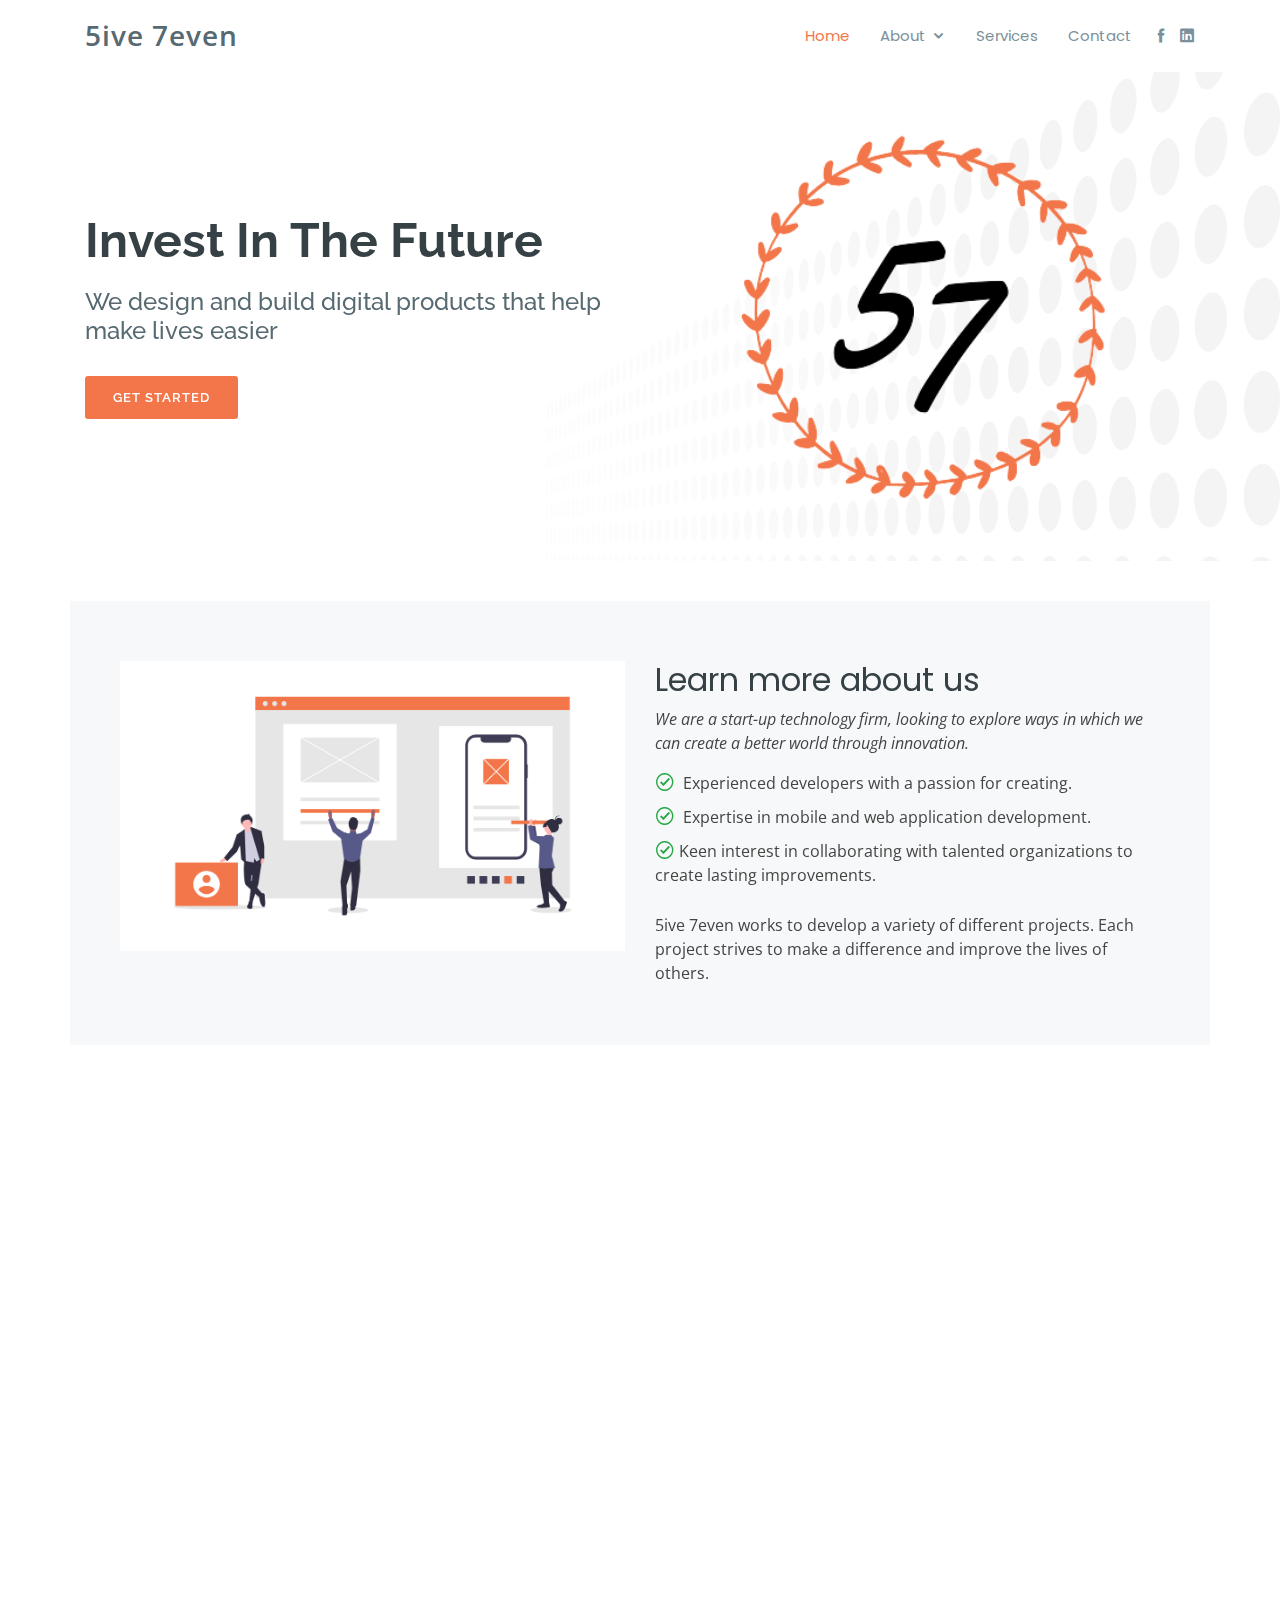
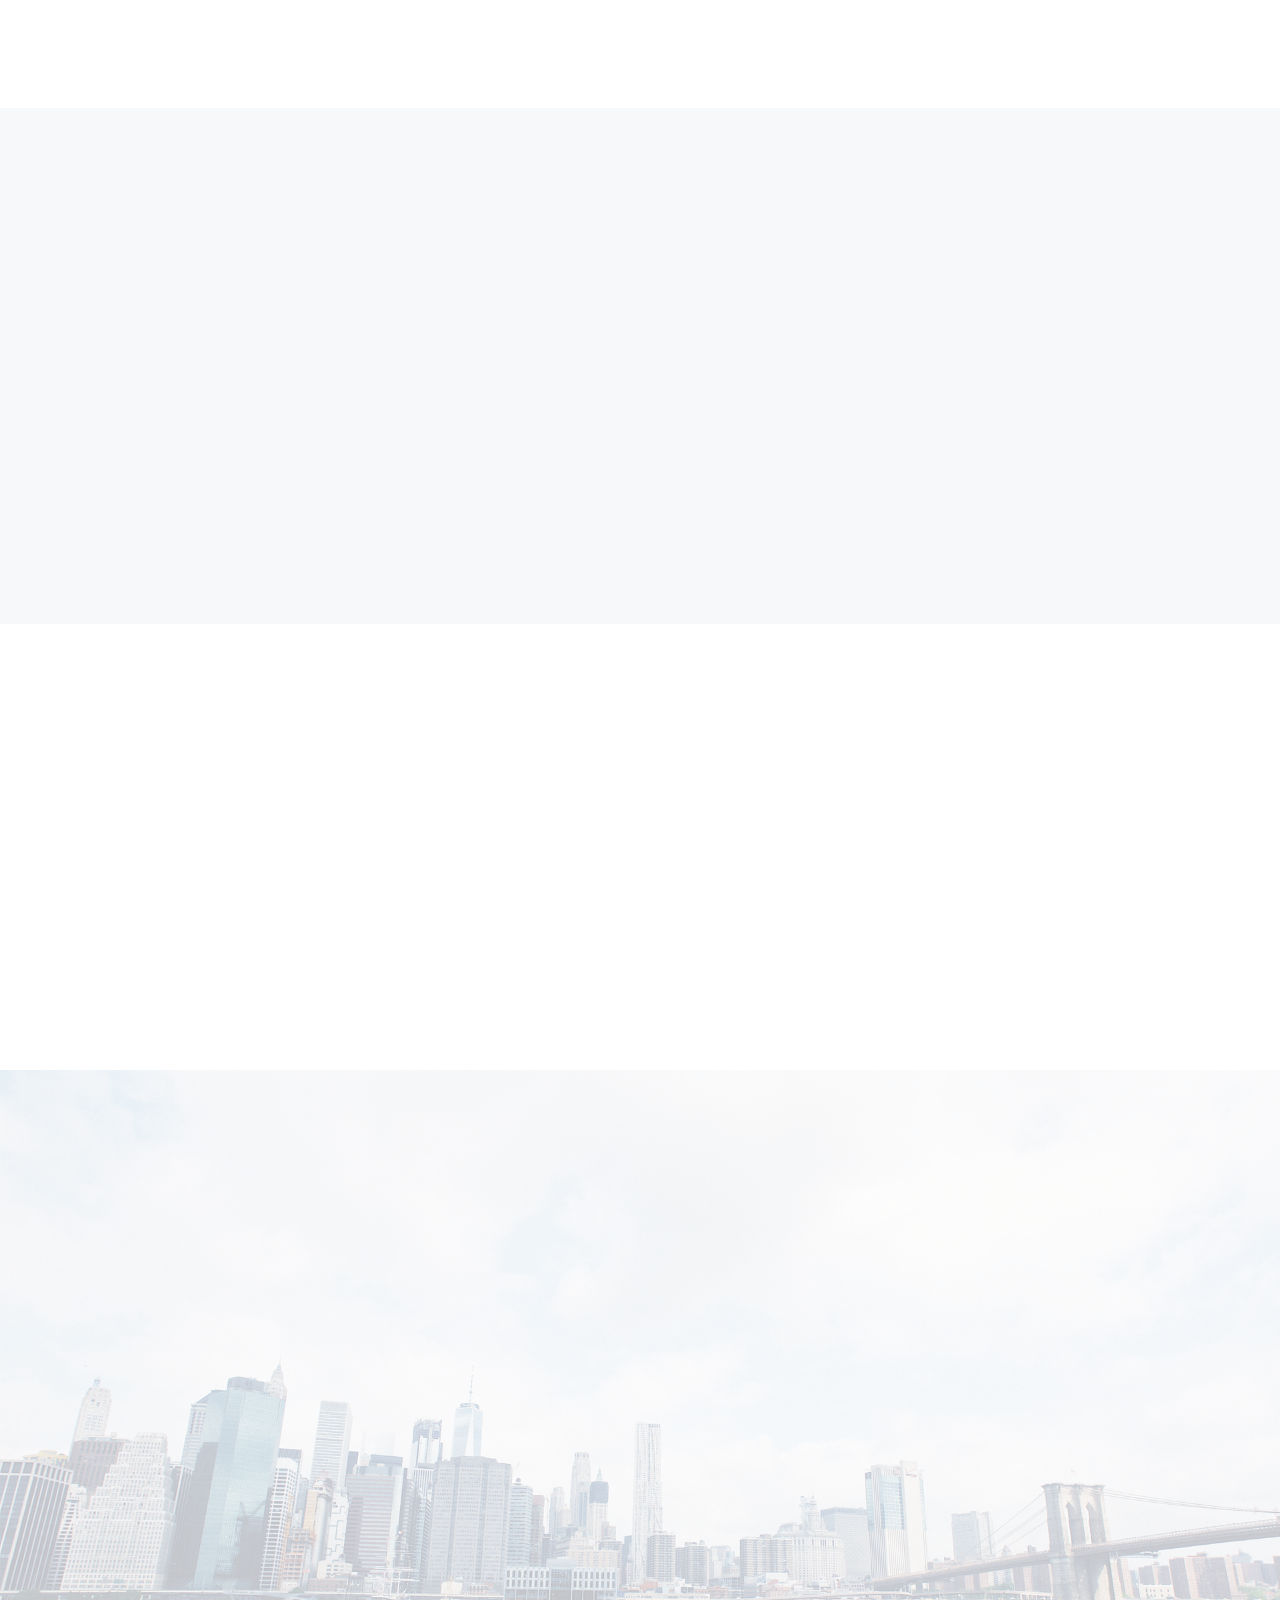
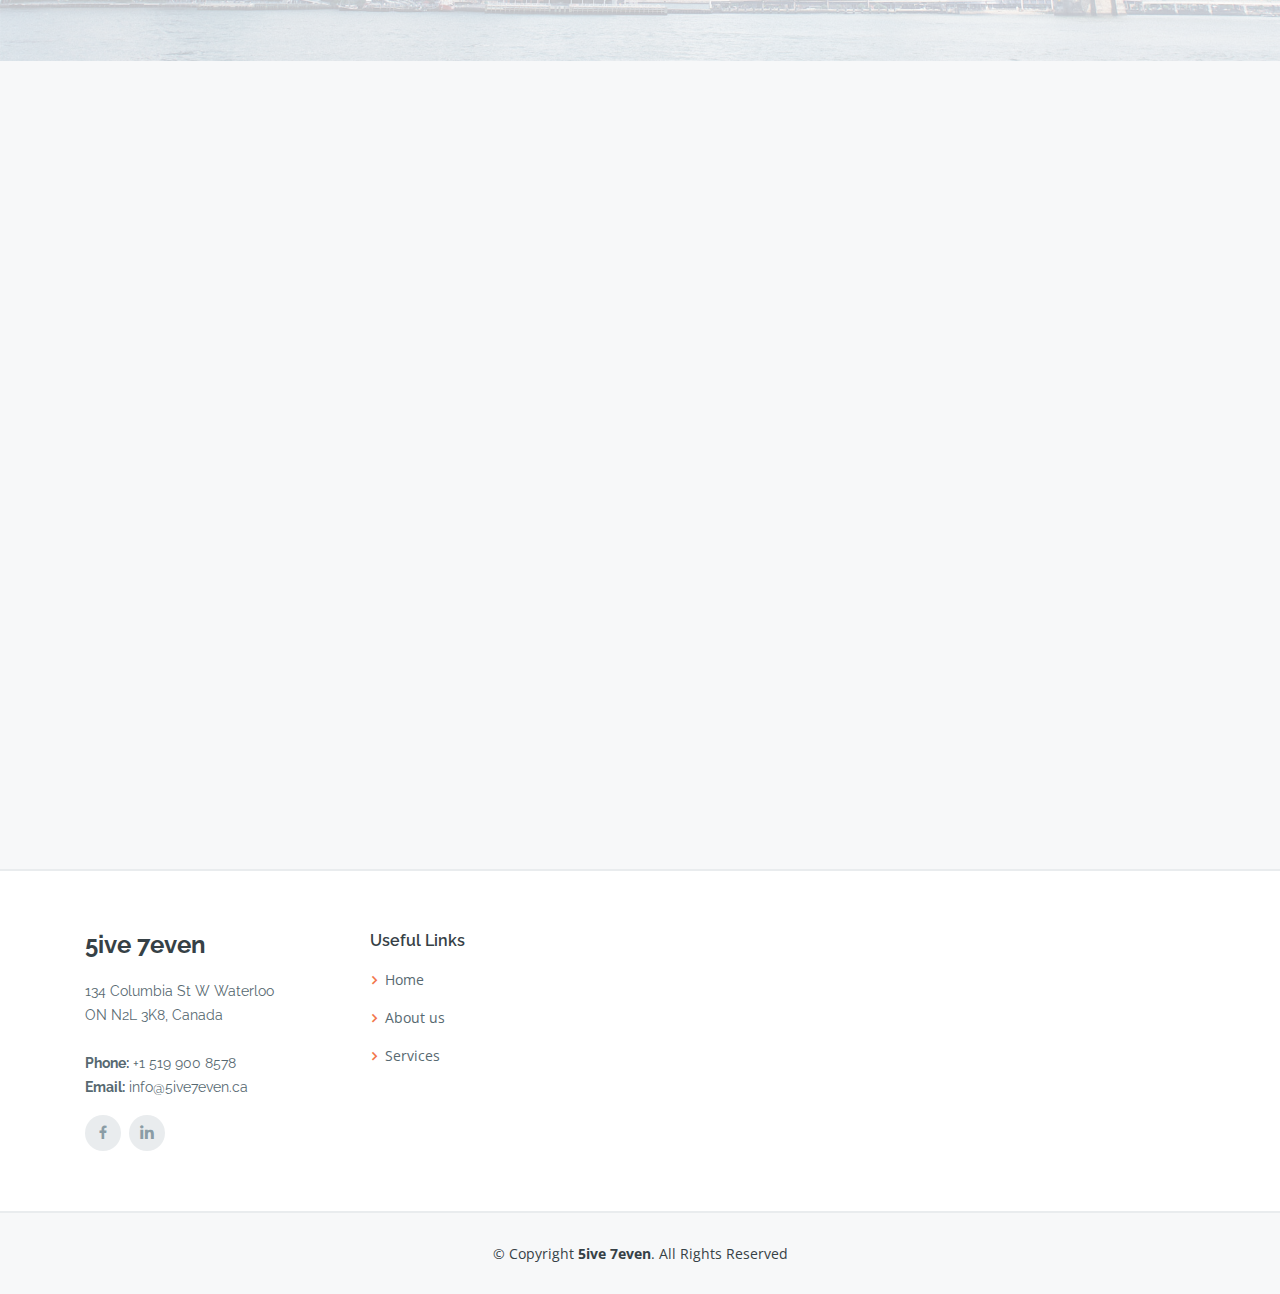
==== index.html @ 250d8b9c "site code" ====
<!DOCTYPE html>
<html lang="en">

<head>

  <meta charset="utf-8">
  <meta content="width=device-width, initial-scale=1.0" name="viewport">

  <title>Welcome to 5ive 7even</title>
  <meta content="" name="descriptison">
  <meta content="" name="keywords">

  <!-- Favicons -->
  <link href="assets/img/logo.png" rel="icon">
  <link href="assets/img/apple-touch-icon.png" rel="apple-touch-icon">

  <!-- Google Fonts -->
  <link
    href="https://fonts.googleapis.com/css?family=Open+Sans:300,300i,400,400i,600,600i,700,700i|Raleway:300,300i,400,400i,500,500i,600,600i,700,700i|Poppins:300,300i,400,400i,500,500i,600,600i,700,700i"
    rel="stylesheet">

  <!-- Vendor CSS Files -->
  <link href="assets/vendor/bootstrap/css/bootstrap.min.css" rel="stylesheet">
  <link href="assets/vendor/icofont/icofont.min.css" rel="stylesheet">
  <link href="assets/vendor/boxicons/css/boxicons.min.css" rel="stylesheet">
  <link href="assets/vendor/venobox/venobox.css" rel="stylesheet">
  <link href="assets/vendor/owl.carousel/assets/owl.carousel.min.css" rel="stylesheet">
  <link href="assets/vendor/aos/aos.css" rel="stylesheet">

  <!-- Template Main CSS File -->
  <link href="assets/css/style.css" rel="stylesheet">

  <!-- =======================================================
  * Template Name: Scaffold - v2.0.0
  * Template URL: https://bootstrapmade.com/scaffold-bootstrap-metro-style-template/
  * Author: BootstrapMade.com
  * License: https://bootstrapmade.com/license/
  ======================================================== -->
  <style>
    .nav-menu .drop-down ul a:hover,
    .nav-menu .drop-down ul .active>a,
    .nav-menu .drop-down ul li:hover>a {
      color: #f27649;
    }

    .nav-menu a:hover,
    .nav-menu .active>a,
    .nav-menu li:hover>a {
      color: #f27649;
      text-decoration: none;
    }

    .features .nav-link.active h4 {
      color: #f27649;
    }
    .features .nav-link.active {
    border-radius: 0;
    border: 0;
    border-left: 4px solid #f27649;
    background: #fafbfb;
}
  </style>

</head>

<body>

  <!-- ======= Header ======= -->
  <header id="header" class="fixed-top">
    <div class="container d-flex">

      <div class="logo mr-auto">
        <h1 class="text-light"><a href="index.html"><span>5ive 7even</span></a></h1>
        <!-- Uncomment below if you prefer to use an image logo -->
        <!-- <a href="index.html"><img src="assets/img/logo.png" alt="" class="img-fluid"></a>-->
      </div>

      <nav class="nav-menu d-none d-lg-block">
        <ul>
          <li class="active"><a href="#hero">Home</a></li>
          <li class="drop-down"><a href="">About</a>
            <ul>
              <li><a id="brand" href="#about">About Us</a></li>
              <li><a id="brand" href="#team">Team</a></li>
            </ul>
          </li>
          <li><a href="#services">Services</a></li>
          <li><a href="#contact">Contact</a></li>

        </ul>
      </nav><!-- .nav-menu -->

      <div class="header-social-links">
        <a href="https://www.facebook.com/5ive-7even-115243743509904/" target="_blank" class="facebook"><i
            class="icofont-facebook"></i></a>
        <a href="https://www.linkedin.com/company/5ive-7even/" target="_blank" class="linkedin"><i
            class="icofont-linkedin"></i></i></a>
      </div>
    </div>
  </header><!-- End Header -->

  <!-- ======= Hero Section ======= -->
  <section id="hero">

    <div class="container">
      <div class="row">
        <div class="col-lg-6 pt-5 pt-lg-0 order-2 order-lg-1 d-flex flex-column justify-content-center"
          data-aos="fade-up">
          <div>
            <h1>Invest In The Future</h1>
            <h2>We design and build digital products that help make lives easier</h2>
            <a href="#about" class="btn-get-started scrollto">Get Started</a>
          </div>
        </div>
        <div class="col-lg-6 order-1 order-lg-2 hero-img" data-aos="fade-left">
          <img src="assets/img/logo.png" class="img-fluid" alt="">
        </div>
      </div>
    </div>

  </section><!-- End Hero -->

  <main id="main">

    <!-- ======= About Section ======= -->
    <section id="about" class="about">
      <div class="container">

        <div class="row">
          <div class="col-lg-6" data-aos="zoom-in">
            <img src="assets/img/about.png" class="img-fluid" alt="">
          </div>
          <div class="col-lg-6 d-flex flex-column justify-contents-center" data-aos="fade-left">
            <div class="content pt-4 pt-lg-0">
              <h3>Learn more about us</h3>
              <p class="font-italic">
                We are a start-up technology firm, looking to explore ways in which we can create a better world through innovation.
              </p>
              <ul>
                <li><i class="icofont-check-circled"></i> Experienced developers with a passion for creating.</li>
                <li><i class="icofont-check-circled"></i> Expertise in mobile and web application development.
                </li>
                <li><i class="icofont-check-circled"></i>Keen interest in collaborating with talented organizations to create lasting improvements.</li>
              </ul>
              <p>
                5ive 7even works to develop a variety of different projects. Each project strives to make a difference and improve the lives of others.
              </p>
            </div>
          </div>
        </div>

      </div>
    </section><!-- End About Section -->

    <!-- ======= Features Section ======= -->
    <section id="features" class="features">
      <div class="container">
        <div class="section-title" data-aos="fade-up">
          <h2>Our Core Values</h2>
        </div>

        <div class="row">
          <div class="col-lg-6 mt-2 mb-tg-0 order-2 order-lg-1">
            <ul class="nav nav-tabs flex-column">
              <li class="nav-item" data-aos="fade-up">
                <a class="nav-link active show" data-toggle="tab" href="#tab-1">
                  <h4>Inspire curiosity, harness innovation</h4>
                  <p>We work to challenge one another to go to new places, exploring and learning along the way.</p>
                </a>
              </li>
              <li class="nav-item mt-2" data-aos="fade-up" data-aos-delay="100">
                <a class="nav-link" data-toggle="tab" href="#tab-2">
                  <h4>Achieve excellence together</h4>
                  <p>We are passionate collaborators, driving forward as a team toward our mission.</p>
                </a>
              </li>
              <li class="nav-item mt-2" data-aos="fade-up" data-aos-delay="200">
                <a class="nav-link" data-toggle="tab" href="#tab-3">
                  <h4>Optimize and simplify</h4>
                  <p>We push back against complexity, and choose to create simple yet effective products.</p>
                </a>
              </li>
              <li class="nav-item mt-2" data-aos="fade-up" data-aos-delay="300">
                <a class="nav-link" data-toggle="tab" href="#tab-4">
                  <h4>Embrace risk taking</h4>
                  <p>We live by our entrepreneurial spirit, taking calculated risks and learning from them.</p>
                </a>
              </li>
            </ul>
          </div>
          <div class="col-lg-6 order-1 order-lg-2" data-aos="zoom-in">
            <div class="tab-content">
              <div class="tab-pane active show" id="tab-1">
                <figure>
                  <img src="assets/img/features-1.png" alt="" class="img-fluid">
                </figure>
              </div>
              <div class="tab-pane" id="tab-2">
                <figure>
                  <img src="assets/img/features-2.png" alt="" class="img-fluid">
                </figure>
              </div>
              <div class="tab-pane" id="tab-3">
                <figure>
                  <img src="assets/img/features-3.png" alt="" class="img-fluid">
                </figure>
              </div>
              <div class="tab-pane" id="tab-4">
                <figure>
                  <img src="assets/img/features-4.png" alt="" class="img-fluid">
                </figure>
              </div>
            </div>
          </div>
        </div>

      </div>
    </section><!-- End Features Section -->

    <!-- ======= Services Section ======= -->
    <section id="services" class="services section-bg">
      <div class="container">

        <div class="section-title" data-aos="fade-up">
          <h2>Services</h2>
          <p>We want to make the world a better place! Therefore we seek to build projects
             using a variety different technologies to develop products that help
             make a difference.</p>
        </div>

        <div class="row">
          <div class="col-md-6 col-lg-3 d-flex align-items-stretch mb-5 mb-lg-0" data-aos="zoom-in">
            <div class="icon-box icon-box-pink">
              <div class="icon"><i class="icofont-iphone"></i></div>
              <h4 class="title"><a href="">Mobile Development</a></h4>
              <p class="description">Adapting existing concepts or bringing brand new applications
                 into the mobile space.</p>
            </div>
          </div>

          <div class="col-md-6 col-lg-3 d-flex align-items-stretch mb-5 mb-lg-0" data-aos="zoom-in"
            data-aos-delay="100">
            <div class="icon-box icon-box-cyan">
              <div class="icon"><i class="icofont-responsive"></i></div>
              <h4 class="title"><a href="">Web Application</a></h4>
              <p class="description">Creating applications and user experiences
                that are both simple and engaging.</p>
            </div>
          </div>

          <div class="col-md-6 col-lg-3 d-flex align-items-stretch mb-5 mb-lg-0" data-aos="zoom-in"
            data-aos-delay="200">
            <div class="icon-box icon-box-green">
              <div class="icon"><i class="icofont-gears"></i></div>
              <h4 class="title"><a href="">Custom Software</a></h4>
              <p class="description">Imagining and building technology for the future
                through creativity and innovation.</p>
            </div>
          </div>

          <div class="col-md-6 col-lg-3 d-flex align-items-stretch mb-5 mb-lg-0" data-aos="zoom-in"
            data-aos-delay="300">
            <div class="icon-box icon-box-blue">
              <div class="icon"><i class="icofont-unique-idea"></i></div>
              <h4 class="title"><a href="">Project Design</a></h4>
              <p class="description">Taking projects from initial strategies and concepts
                 through to full implementation.</p>
            </div>
          </div>

        </div>

      </div>
    </section><!-- End Services Section -->

    <!-- ======= Portfolio Section ======= -->
    <section id="portfolio" class="portfolio">
      <div class="container">

        <div class="section-title" data-aos="fade-up">
          <h2>Portfolio</h2>
          <p>Just some of the projects we have been working on... with many more to come!</p>
        </div>

        <div class="row portfolio-container" data-aos="fade-up" data-aos-delay="200">

          <div class="col-lg-4 col-md-6 portfolio-item filter-app">
            <div class="portfolio-wrap">
              <img src="assets\img\portfolio\gardening.png" class="img-fluid" alt="">
              <div class="portfolio-info">
                <h4>Gardening Smart App</h4>
                <p>Mobile App</p>
              </div>
              <div class="portfolio-links">
                <a href="assets\img\portfolio\gardening.png" data-gall="portfolioGallery" class="venobox"
                  title="Open..."><i class="bx bx-plus"></i></a>
              </div>
            </div>
          </div>

          <div class="col-lg-4 col-md-6 portfolio-item filter-web">
            <div class="portfolio-wrap">
              <img src="assets\img\portfolio\playlist.png" class="img-fluid" alt="">
              <div class="portfolio-info">
                <h4>Playlist Converter</h4>
                <p>Web</p>
              </div>
              <div class="portfolio-links">
                <a href="assets\img\portfolio\playlist.png" data-gall="portfolioGallery" class="venobox"
                  title="Open..."><i class="bx bx-plus"></i></a>
              </div>
            </div>
          </div>

          <div class="col-lg-4 col-md-6 portfolio-item filter-app">
            <div class="portfolio-wrap">
              <img src="assets/img/portfolio/upcoming.png" class="img-fluid" alt="">
              <div class="portfolio-info">
                <h4>Coming Soon</h4>
                <p>...</p>
              </div>
              <div class="portfolio-links">
                <a href="assets/img/portfolio/upcoming.png" data-gall="portfolioGallery" class="venobox"
                  title="Open..."><i class="bx bx-plus"></i></a>
              </div>
            </div>
          </div>


        </div>

      </div>
    </section><!-- End Portfolio Section -->

    <!-- ======= Team Section ======= -->
    <section id="team" class="team">
      <div class="container">

        <div class="section-title" data-aos="fade-up">
          <h2>Team</h2>
          <p>We are on a mission to help others. We are on a mission to make work more inclusive.
             We believe that teams are full of people who have great ideas, and strive to make our
             workplace diverse and inclusive.</p>
        </div>

        <div class="row">

          <div class="col-lg-3 col-md-6">
            <div class="member" data-aos="zoom-in">
              <div class="pic"><img src="assets/img/team/gobishan.png" class="img-fluid" alt=""></div>
              <div class="member-info">
                <h4>Gobishan Vijikaran</h4>
                <span>Software Developer</span>
                <div class="social">
                  <a href="https://www.linkedin.com/in/gobishanvijikaran/" target="_blank"><i class="icofont-linkedin"></i></a>
                  <a href="https://www.gobishan.ca" target="_blank"><i class="icofont-earth"></i></a>
                  <a href="mailto:gvijikar@uwaterloo.ca"><i class="icofont-envelope"></i></a>
                </div>
              </div>
            </div>
          </div>

          <div class="col-lg-3 col-md-6">
            <div class="member" data-aos="zoom-in">
              <div class="pic"><img src="assets/img/team/hunnain.png" class="img-fluid" alt=""></div>
              <div class="member-info">
                <h4>Hunnain Atif</h4>
                <span>Product Manager & Software Dev.</span>
                <div class="social">
                  <a href="https://www.linkedin.com/in/hunnain-atif/" target="_blank"><i class="icofont-linkedin"></i></a>
                  <a href="https://www.facebook.com/hunnain.atif.5295" target="_blank"><i class="icofont-facebook"></i></a>
                  <a href="mailto:h2atif@uwaterloo.ca"><i class="icofont-envelope"></i></a>
                </div>
              </div>
            </div>
          </div>

          <div class="col-lg-3 col-md-6">
            <div class="member" data-aos="zoom-in" data-aos-delay="100">
              <div class="pic"><img src="assets/img/team/muhammad.png" class="img-fluid" alt=""></div>
              <div class="member-info">
                <h4>Muhammad Ibrahim</h4>
                <span>Operations Lead & Product Owner</span>
                <div class="social">
                  <a href="https://www.linkedin.com/in/muhammadibrahim2/" target="_blank"><i class="icofont-linkedin"></i></a>
                  <a href="https://www.facebook.com/profile.php?id=100005517401245" target="_blank"><i class="icofont-facebook"></i></a>
                  <a href="mailto:muhammad.ibrahim@uwaterloo.ca"><i class="icofont-envelope"></i></a>
                </div>
              </div>
            </div>
          </div>

          <div class="col-lg-3 col-md-6">
            <div class="member" data-aos="zoom-in" data-aos-delay="200">
              <div class="pic"><img src="assets/img/team/onat.png" class="img-fluid" alt=""></div>
              <div class="member-info">
                <h4>Onat Karacan</h4>
                <span>Finance Lead</span>
                <div class="social">
                  <a href="https://www.linkedin.com/in/onat-karacan-1b4689190/" target="_blank"><i class="icofont-linkedin"></i></a>
                  <a href="https://www.facebook.com/profile.php?id=100010761907464" target="_blank"><i class="icofont-facebook"></i></a>
                  <a href="mailto:mkaraca@uwaterloo.ca"><i class="icofont-envelope"></i></a>
                </div>
              </div>
            </div>
          </div>

        </div>

      </div>
    </section><!-- End Team Section -->

    <!-- ======= Contact Section ======= -->
    <section id="contact" class="contact section-bg">
      <div class="container">

        <div class="section-title" data-aos="fade-up">
          <h2>Contact Us</h2>
        </div>

        <div class="row">

          <div class="col-lg-5 d-flex align-items-stretch" data-aos="fade-right">
            <div class="info">
              <div class="address">
                <i class="icofont-google-map"></i>
                <h4>Location:</h4>
                <p>134 Columbia St W Waterloo, ON N2L 3K8</p>
              </div>

              <div class="email">
                <i class="icofont-envelope"></i>
                <h4>Email:</h4>
                <p>info@5ive7even.ca</p>
              </div>

              <div class="phone">
                <i class="icofont-phone"></i>
                <h4>Call:</h4>
                <p>+1 519 900 8578</p>
              </div>

              <iframe

                src="https://www.google.com/maps/embed?pb=!1m18!1m12!1m3!1d2895.1664651036235!2d-80.54060158504902!3d43.47799627912766!2m3!1f0!2f0!3f0!3m2!1i1024!2i768!4f13.1!3m3!1m2!1s0x882bf3f92a7c517f%3A0x35a8230705d16391!2s134%20Columbia%20St%20W%2C%20Waterloo%2C%20ON%20N2L%203K8!5e0!3m2!1sen!2sca!4v1588969941726!5m2!1sen!2sca"
                frameborder="0" style="border:0; width: 100%; height: 290px;" allowfullscreen></iframe>
            </div>

          </div>

          <div class="col-lg-7 mt-5 mt-lg-0 d-flex align-items-stretch" data-aos="fade-left">
            <form action="forms/contact.php" method="post" role="form" class="php-email-form">
              <div class="form-row">
                <div class="form-group col-md-6">
                  <label for="name">Your Name</label>
                  <input type="text" name="name" class="form-control" id="name" data-rule="minlen:4"
                    data-msg="Please enter at least 4 chars" />
                  <div class="validate"></div>
                </div>
                <div class="form-group col-md-6">
                  <label for="name">Your Email</label>
                  <input type="email" class="form-control" name="email" id="email" data-rule="email"
                    data-msg="Please enter a valid email" />
                  <div class="validate"></div>
                </div>
              </div>
              <div class="form-group">
                <label for="name">Subject</label>
                <input type="text" class="form-control" name="subject" id="subject" data-rule="minlen:4"
                  data-msg="Please enter at least 8 chars of subject" />
                <div class="validate"></div>
              </div>
              <div class="form-group">
                <label for="name">Message</label>
                <textarea class="form-control" name="message" rows="10" data-rule="required"
                  data-msg="Please write something for us"></textarea>
                <div class="validate"></div>
              </div>
              <div class="mb-3">
                <div class="loading">Loading</div>
                <div class="error-message"></div>
                <div class="sent-message">Your message has been sent. Thank you!</div>
              </div>
              <div class="text-center"><button type="submit">Send Message</button></div>
            </form>
          </div>

        </div>

      </div>
    </section><!-- End Contact Section -->

  </main><!-- End #main -->

  <!-- ======= Footer ======= -->
  <footer id="footer">
    <div class="footer-top">
      <div class="container">
        <div class="row">

          <div class="col-lg-3 col-md-6">
            <div class="footer-info">
              <h3>5ive 7even</h3>
              <p>
                134 Columbia St W Waterloo  <br>
                ON N2L 3K8, Canada<br><br>
                <strong>Phone:</strong> +1 519 900 8578<br>
                <strong>Email:</strong> info@5ive7even.ca<br>
              </p>
              <div class="social-links mt-3">
                <a href="https://www.facebook.com/5ive-7even-115243743509904/" target="_blank" class="facebook"><i
                    class="bx bxl-facebook"></i></a>
                <a href="https://www.linkedin.com/company/5ive-7even/" target="_blank" class="linkedin"><i
                    class="bx bxl-linkedin"></i></a>
              </div>
            </div>
          </div>

          <div class="col-lg-2 col-md-6 footer-links">
            <h4>Useful Links</h4>
            <ul>
              <li><i class="bx bx-chevron-right"></i> <a href="#hero">Home</a></li>
              <li><i class="bx bx-chevron-right"></i> <a href="#about">About us</a></li>
              <li><i class="bx bx-chevron-right"></i> <a href="#services">Services</a></li>
            </ul>
          </div>

        </div>
      </div>
    </div>

    <div class="container">
      <div class="copyright">
        &copy; Copyright <strong><span>5ive 7even</span></strong>. All Rights Reserved
      </div>
    </div>
  </footer><!-- End Footer -->

  <a href="#" class="back-to-top"><i class="bx bxs-up-arrow-alt"></i></a>

  <!-- Vendor JS Files -->
  <script src="assets/vendor/jquery/jquery.min.js"></script>
  <script src="assets/vendor/bootstrap/js/bootstrap.bundle.min.js"></script>
  <script src="assets/vendor/jquery.easing/jquery.easing.min.js"></script>
  <script src="assets/vendor/php-email-form/validate.js"></script>
  <script src="assets/vendor/isotope-layout/isotope.pkgd.min.js"></script>
  <script src="assets/vendor/venobox/venobox.min.js"></script>
  <script src="assets/vendor/owl.carousel/owl.carousel.min.js"></script>
  <script src="assets/vendor/aos/aos.js"></script>

  <!-- Template Main JS File -->
  <script src="assets/js/main.js"></script>

</body>

</html>
---- assets/vendor/venobox/venobox.css ----
/* ------ venobox.css --------*/
.vbox-overlay *, .vbox-overlay *:before, .vbox-overlay *:after{
    -webkit-backface-visibility: hidden;
    -webkit-box-sizing:border-box;
    -moz-box-sizing:border-box;
    box-sizing:border-box;
}
.vbox-overlay * { 
    -webkit-backface-visibility: visible;
    backface-visibility: visible;
}
.vbox-overlay{
    display: -webkit-flex;
    display: flex;
    -webkit-flex-direction: column;
    flex-direction: column;
    -webkit-justify-content: center;
    justify-content: center;
    -webkit-align-items: center;
    align-items: center;
    position: fixed;
    left: 0;
    top: 0;
    bottom: 0;
    right: 0;
    z-index: 999999;
}

/* ----- navigation ----- */
.vbox-title{
    width: 100%;
    height: 40px;
    float: left;
    text-align: center;
    line-height: 28px;
    font-size: 12px;
    padding: 6px 50px;
    overflow: hidden;
    position: fixed;
    display: none;
    left: 0;
    z-index: 89;
}
.vbox-close{
    cursor: pointer;
    position: fixed;
    top: -1px;
    right: 0;
    width: 50px;
    height: 40px;
    padding: 6px;
    display: block;
    background-position:10px center;
    overflow: hidden;
    font-size: 24px;
    line-height: 1;
    text-align: center;
    z-index: 99;
}
.vbox-left{
    cursor: pointer;
    position: fixed;
    left: 0;
    height: 40px;
    overflow: hidden;
    line-height: 28px;
    font-size: 12px;
    z-index: 99;
    display: flex;
    align-items:center;
}
.vbox-num{
    display: inline-block;
    margin: 6px 0 6px 15px;
}
/* ----- Social share ----- */
.vbox-share{
    line-height: 28px;
    font-size: 12px;
    overflow: hidden;
    position: fixed;
    left: 0;
    z-index: 98;
    display: flex;
    align-items:center;
    justify-content: center;
    width: 100%;
    text-align: center;
}
.vbox-share svg{
    max-height: 28px;
    width: 28px;
    z-index: 10;
    margin-left: 12px;
    margin-top: 6px;
    margin-bottom: 6px;
    vertical-align: middle;
}


/* ----- navigation ARROWS ----- */
.vbox-next, .vbox-prev{
    position: fixed;
    top: 50%;
    margin-top: -15px;
    overflow: hidden;
    cursor: pointer;
    display: block;
    width: 45px;
    height: 45px;
    z-index: 99;
}
.vbox-next span, .vbox-prev span{
    position: relative;
    width: 20px;
    height: 20px;
    border: 2px solid transparent;
    border-top-color: #B6B6B6;
    border-right-color: #B6B6B6;
    text-indent: -100px;
    position: absolute;
    top: 8px;
    display: block;
}
.vbox-prev{
    left: 15px;
}
.vbox-next{
    right: 15px;
}
.vbox-prev span{
    left: 10px;
    -ms-transform: rotate(-135deg);
    -webkit-transform: rotate(-135deg);
    transform: rotate(-135deg);
}
.vbox-next span{
    -ms-transform: rotate(45deg);
    -webkit-transform: rotate(45deg);
    transform: rotate(45deg);
    right: 10px;
}
/* ------- inline window ------ */
.vbox-inline{
    width: 420px;
    height: 315px;
    height: 70vh;
    padding: 10px;
    background: #fff;
    margin: 0 auto;
    overflow: auto;
    text-align: left;
}
/* ------- Video & iFrames window ------ */
.venoframe{
    max-width: 100%;
    width: 100%;
    border: none;
    width: 100%;
    height: 260px;
    height: 70vh;
}
.venoframe.vbvid{
    height: 260px;
}
@media (min-width: 768px) {
    .venoframe, .vbox-inline{
        width: 90%;
        height: 360px;
        height: 70vh;
    }
    .venoframe.vbvid{
        width: 640px;
        height: 360px;
    }
}
@media (min-width: 992px) {
    .venoframe, .vbox-inline{
        max-width: 1200px;
        width: 80%;
        height: 540px;
        height: 70vh;
    }
    .venoframe.vbvid{
        width: 960px;
        height: 540px;
    }
}
/* 
Please do NOT edit this part! 
or at least read this note: http://i.imgur.com/7C0ws9e.gif
*/
.vbox-open{
    overflow: hidden;
}
.vbox-container{
    position: absolute;
    left: 0;
    right: 0;
    top: 0;
    bottom: 0;
    overflow-x: hidden;
    overflow-y: scroll;
    overflow-scrolling: touch;
    -webkit-overflow-scrolling: touch;
    z-index: 20;
    max-height: 100%;

}

.vbox-content{
    text-align: center;
    float: left;
    width: 100%;
    position: relative;
    overflow: hidden;
    padding: 20px 4%;
}
.vbox-container img{
    max-width: 100%;
    height: auto;
}
.vbox-figlio{
    box-shadow: 0 0 12px rgba(0,0,0,0.19), 0 6px 6px rgba(0,0,0,0.23);
    max-width: 100%;
    text-align: initial;
}
img.vbox-figlio{
    -webkit-user-select: none;
-khtml-user-select: none;
-moz-user-select: none;
-o-user-select: none;
user-select: none;
}
.vbox-content.swipe-left{
    margin-left: -200px !important;
}
.vbox-content.swipe-right{
    margin-left: 200px !important;
}
.vbox-animated{
    webkit-transition: margin 300ms ease-out;
    transition: margin 300ms ease-out;
}

/* ---------- preloader ----------
 * SPINKIT 
 * http://tobiasahlin.com/spinkit/
-------------------------------- */
.sk-double-bounce,.sk-rotating-plane{width:40px;height:40px;margin:40px auto}.sk-rotating-plane{background-color:#333;-webkit-animation:sk-rotatePlane 1.2s infinite ease-in-out;animation:sk-rotatePlane 1.2s infinite ease-in-out}@-webkit-keyframes sk-rotatePlane{0%{-webkit-transform:perspective(120px) rotateX(0) rotateY(0);transform:perspective(120px) rotateX(0) rotateY(0)}50%{-webkit-transform:perspective(120px) rotateX(-180.1deg) rotateY(0);transform:perspective(120px) rotateX(-180.1deg) rotateY(0)}100%{-webkit-transform:perspective(120px) rotateX(-180deg) rotateY(-179.9deg);transform:perspective(120px) rotateX(-180deg) rotateY(-179.9deg)}}@keyframes sk-rotatePlane{0%{-webkit-transform:perspective(120px) rotateX(0) rotateY(0);transform:perspective(120px) rotateX(0) rotateY(0)}50%{-webkit-transform:perspective(120px) rotateX(-180.1deg) rotateY(0);transform:perspective(120px) rotateX(-180.1deg) rotateY(0)}100%{-webkit-transform:perspective(120px) rotateX(-180deg) rotateY(-179.9deg);transform:perspective(120px) rotateX(-180deg) rotateY(-179.9deg)}}.sk-double-bounce{position:relative}.sk-double-bounce .sk-child{width:100%;height:100%;border-radius:50%;background-color:#333;opacity:.6;position:absolute;top:0;left:0;-webkit-animation:sk-doubleBounce 2s infinite ease-in-out;animation:sk-doubleBounce 2s infinite ease-in-out}.sk-chasing-dots .sk-child,.sk-spinner-pulse,.sk-three-bounce .sk-child{background-color:#333;border-radius:100%}.sk-double-bounce .sk-double-bounce2{-webkit-animation-delay:-1s;animation-delay:-1s}@-webkit-keyframes sk-doubleBounce{0%,100%{-webkit-transform:scale(0);transform:scale(0)}50%{-webkit-transform:scale(1);transform:scale(1)}}@keyframes sk-doubleBounce{0%,100%{-webkit-transform:scale(0);transform:scale(0)}50%{-webkit-transform:scale(1);transform:scale(1)}}.sk-wave{margin:40px auto;width:50px;height:40px;text-align:center;font-size:10px}.sk-wave .sk-rect{background-color:#333;height:100%;width:6px;display:inline-block;-webkit-animation:sk-waveStretchDelay 1.2s infinite ease-in-out;animation:sk-waveStretchDelay 1.2s infinite ease-in-out}.sk-wave .sk-rect1{-webkit-animation-delay:-1.2s;animation-delay:-1.2s}.sk-wave .sk-rect2{-webkit-animation-delay:-1.1s;animation-delay:-1.1s}.sk-wave .sk-rect3{-webkit-animation-delay:-1s;animation-delay:-1s}.sk-wave .sk-rect4{-webkit-animation-delay:-.9s;animation-delay:-.9s}.sk-wave .sk-rect5{-webkit-animation-delay:-.8s;animation-delay:-.8s}@-webkit-keyframes sk-waveStretchDelay{0%,100%,40%{-webkit-transform:scaleY(.4);transform:scaleY(.4)}20%{-webkit-transform:scaleY(1);transform:scaleY(1)}}@keyframes sk-waveStretchDelay{0%,100%,40%{-webkit-transform:scaleY(.4);transform:scaleY(.4)}20%{-webkit-transform:scaleY(1);transform:scaleY(1)}}.sk-wandering-cubes{margin:40px auto;width:40px;height:40px;position:relative}.sk-wandering-cubes .sk-cube{background-color:#333;width:10px;height:10px;position:absolute;top:0;left:0;-webkit-animation:sk-wanderingCube 1.8s ease-in-out -1.8s infinite both;animation:sk-wanderingCube 1.8s ease-in-out -1.8s infinite both}.sk-chasing-dots,.sk-spinner-pulse{width:40px;height:40px;margin:40px auto}.sk-wandering-cubes .sk-cube2{-webkit-animation-delay:-.9s;animation-delay:-.9s}@-webkit-keyframes sk-wanderingCube{0%{-webkit-transform:rotate(0);transform:rotate(0)}25%{-webkit-transform:translateX(30px) rotate(-90deg) scale(.5);transform:translateX(30px) rotate(-90deg) scale(.5)}50%{-webkit-transform:translateX(30px) translateY(30px) rotate(-179deg);transform:translateX(30px) translateY(30px) rotate(-179deg)}50.1%{-webkit-transform:translateX(30px) translateY(30px) rotate(-180deg);transform:translateX(30px) translateY(30px) rotate(-180deg)}75%{-webkit-transform:translateX(0) translateY(30px) rotate(-270deg) scale(.5);transform:translateX(0) translateY(30px) rotate(-270deg) scale(.5)}100%{-webkit-transform:rotate(-360deg);transform:rotate(-360deg)}}@keyframes sk-wanderingCube{0%{-webkit-transform:rotate(0);transform:rotate(0)}25%{-webkit-transform:translateX(30px) rotate(-90deg) scale(.5);transform:translateX(30px) rotate(-90deg) scale(.5)}50%{-webkit-transform:translateX(30px) translateY(30px) rotate(-179deg);transform:translateX(30px) translateY(30px) rotate(-179deg)}50.1%{-webkit-transform:translateX(30px) translateY(30px) rotate(-180deg);transform:translateX(30px) translateY(30px) rotate(-180deg)}75%{-webkit-transform:translateX(0) translateY(30px) rotate(-270deg) scale(.5);transform:translateX(0) translateY(30px) rotate(-270deg) scale(.5)}100%{-webkit-transform:rotate(-360deg);transform:rotate(-360deg)}}.sk-spinner-pulse{-webkit-animation:sk-pulseScaleOut 1s infinite ease-in-out;animation:sk-pulseScaleOut 1s infinite ease-in-out}@-webkit-keyframes sk-pulseScaleOut{0%{-webkit-transform:scale(0);transform:scale(0)}100%{-webkit-transform:scale(1);transform:scale(1);opacity:0}}@keyframes sk-pulseScaleOut{0%{-webkit-transform:scale(0);transform:scale(0)}100%{-webkit-transform:scale(1);transform:scale(1);opacity:0}}.sk-chasing-dots{position:relative;text-align:center;-webkit-animation:sk-chasingDotsRotate 2s infinite linear;animation:sk-chasingDotsRotate 2s infinite linear}.sk-chasing-dots .sk-child{width:60%;height:60%;display:inline-block;position:absolute;top:0;-webkit-animation:sk-chasingDotsBounce 2s infinite ease-in-out;animation:sk-chasingDotsBounce 2s infinite ease-in-out}.sk-chasing-dots .sk-dot2{top:auto;bottom:0;-webkit-animation-delay:-1s;animation-delay:-1s}@-webkit-keyframes sk-chasingDotsRotate{100%{-webkit-transform:rotate(360deg);transform:rotate(360deg)}}@keyframes sk-chasingDotsRotate{100%{-webkit-transform:rotate(360deg);transform:rotate(360deg)}}@-webkit-keyframes sk-chasingDotsBounce{0%,100%{-webkit-transform:scale(0);transform:scale(0)}50%{-webkit-transform:scale(1);transform:scale(1)}}@keyframes sk-chasingDotsBounce{0%,100%{-webkit-transform:scale(0);transform:scale(0)}50%{-webkit-transform:scale(1);transform:scale(1)}}.sk-three-bounce{margin:40px auto;width:80px;text-align:center}.sk-three-bounce .sk-child{width:20px;height:20px;display:inline-block;-webkit-animation:sk-three-bounce 1.4s ease-in-out 0s infinite both;animation:sk-three-bounce 1.4s ease-in-out 0s infinite both}.sk-circle .sk-child:before,.sk-fading-circle .sk-circle:before{display:block;border-radius:100%;content:'';background-color:#333}.sk-three-bounce .sk-bounce1{-webkit-animation-delay:-.32s;animation-delay:-.32s}.sk-three-bounce .sk-bounce2{-webkit-animation-delay:-.16s;animation-delay:-.16s}@-webkit-keyframes sk-three-bounce{0%,100%,80%{-webkit-transform:scale(0);transform:scale(0)}40%{-webkit-transform:scale(1);transform:scale(1)}}@keyframes sk-three-bounce{0%,100%,80%{-webkit-transform:scale(0);transform:scale(0)}40%{-webkit-transform:scale(1);transform:scale(1)}}.sk-circle{margin:40px auto;width:40px;height:40px;position:relative}.sk-circle .sk-child{width:100%;height:100%;position:absolute;left:0;top:0}.sk-circle .sk-child:before{margin:0 auto;width:15%;height:15%;-webkit-animation:sk-circleBounceDelay 1.2s infinite ease-in-out both;animation:sk-circleBounceDelay 1.2s infinite ease-in-out both}.sk-circle .sk-circle2{-webkit-transform:rotate(30deg);-ms-transform:rotate(30deg);transform:rotate(30deg)}.sk-circle .sk-circle3{-webkit-transform:rotate(60deg);-ms-transform:rotate(60deg);transform:rotate(60deg)}.sk-circle .sk-circle4{-webkit-transform:rotate(90deg);-ms-transform:rotate(90deg);transform:rotate(90deg)}.sk-circle .sk-circle5{-webkit-transform:rotate(120deg);-ms-transform:rotate(120deg);transform:rotate(120deg)}.sk-circle .sk-circle6{-webkit-transform:rotate(150deg);-ms-transform:rotate(150deg);transform:rotate(150deg)}.sk-circle .sk-circle7{-webkit-transform:rotate(180deg);-ms-transform:rotate(180deg);transform:rotate(180deg)}.sk-circle .sk-circle8{-webkit-transform:rotate(210deg);-ms-transform:rotate(210deg);transform:rotate(210deg)}.sk-circle .sk-circle9{-webkit-transform:rotate(240deg);-ms-transform:rotate(240deg);transform:rotate(240deg)}.sk-circle .sk-circle10{-webkit-transform:rotate(270deg);-ms-transform:rotate(270deg);transform:rotate(270deg)}.sk-circle .sk-circle11{-webkit-transform:rotate(300deg);-ms-transform:rotate(300deg);transform:rotate(300deg)}.sk-circle .sk-circle12{-webkit-transform:rotate(330deg);-ms-transform:rotate(330deg);transform:rotate(330deg)}.sk-circle .sk-circle2:before{-webkit-animation-delay:-1.1s;animation-delay:-1.1s}.sk-circle .sk-circle3:before{-webkit-animation-delay:-1s;animation-delay:-1s}.sk-circle .sk-circle4:before{-webkit-animation-delay:-.9s;animation-delay:-.9s}.sk-circle .sk-circle5:before{-webkit-animation-delay:-.8s;animation-delay:-.8s}.sk-circle .sk-circle6:before{-webkit-animation-delay:-.7s;animation-delay:-.7s}.sk-circle .sk-circle7:before{-webkit-animation-delay:-.6s;animation-delay:-.6s}.sk-circle .sk-circle8:before{-webkit-animation-delay:-.5s;animation-delay:-.5s}.sk-circle .sk-circle9:before{-webkit-animation-delay:-.4s;animation-delay:-.4s}.sk-circle .sk-circle10:before{-webkit-animation-delay:-.3s;animation-delay:-.3s}.sk-circle .sk-circle11:before{-webkit-animation-delay:-.2s;animation-delay:-.2s}.sk-circle .sk-circle12:before{-webkit-animation-delay:-.1s;animation-delay:-.1s}@-webkit-keyframes sk-circleBounceDelay{0%,100%,80%{-webkit-transform:scale(0);transform:scale(0)}40%{-webkit-transform:scale(1);transform:scale(1)}}@keyframes sk-circleBounceDelay{0%,100%,80%{-webkit-transform:scale(0);transform:scale(0)}40%{-webkit-transform:scale(1);transform:scale(1)}}.sk-cube-grid{width:40px;height:40px;margin:40px auto}.sk-cube-grid .sk-cube{width:33.33%;height:33.33%;background-color:#333;float:left;-webkit-animation:sk-cubeGridScaleDelay 1.3s infinite ease-in-out;animation:sk-cubeGridScaleDelay 1.3s infinite ease-in-out}.sk-cube-grid .sk-cube1{-webkit-animation-delay:.2s;animation-delay:.2s}.sk-cube-grid .sk-cube2{-webkit-animation-delay:.3s;animation-delay:.3s}.sk-cube-grid .sk-cube3{-webkit-animation-delay:.4s;animation-delay:.4s}.sk-cube-grid .sk-cube4{-webkit-animation-delay:.1s;animation-delay:.1s}.sk-cube-grid .sk-cube5{-webkit-animation-delay:.2s;animation-delay:.2s}.sk-cube-grid .sk-cube6{-webkit-animation-delay:.3s;animation-delay:.3s}.sk-cube-grid .sk-cube7{-webkit-animation-delay:0ms;animation-delay:0ms}.sk-cube-grid .sk-cube8{-webkit-animation-delay:.1s;animation-delay:.1s}.sk-cube-grid .sk-cube9{-webkit-animation-delay:.2s;animation-delay:.2s}@-webkit-keyframes sk-cubeGridScaleDelay{0%,100%,70%{-webkit-transform:scale3D(1,1,1);transform:scale3D(1,1,1)}35%{-webkit-transform:scale3D(0,0,1);transform:scale3D(0,0,1)}}@keyframes sk-cubeGridScaleDelay{0%,100%,70%{-webkit-transform:scale3D(1,1,1);transform:scale3D(1,1,1)}35%{-webkit-transform:scale3D(0,0,1);transform:scale3D(0,0,1)}}.sk-fading-circle{margin:40px auto;width:40px;height:40px;position:relative}.sk-fading-circle .sk-circle{width:100%;height:100%;position:absolute;left:0;top:0}.sk-fading-circle .sk-circle:before{margin:0 auto;width:15%;height:15%;-webkit-animation:sk-circleFadeDelay 1.2s infinite ease-in-out both;animation:sk-circleFadeDelay 1.2s infinite ease-in-out both}.sk-fading-circle .sk-circle2{-webkit-transform:rotate(30deg);-ms-transform:rotate(30deg);transform:rotate(30deg)}.sk-fading-circle .sk-circle3{-webkit-transform:rotate(60deg);-ms-transform:rotate(60deg);transform:rotate(60deg)}.sk-fading-circle .sk-circle4{-webkit-transform:rotate(90deg);-ms-transform:rotate(90deg);transform:rotate(90deg)}.sk-fading-circle .sk-circle5{-webkit-transform:rotate(120deg);-ms-transform:rotate(120deg);transform:rotate(120deg)}.sk-fading-circle .sk-circle6{-webkit-transform:rotate(150deg);-ms-transform:rotate(150deg);transform:rotate(150deg)}.sk-fading-circle .sk-circle7{-webkit-transform:rotate(180deg);-ms-transform:rotate(180deg);transform:rotate(180deg)}.sk-fading-circle .sk-circle8{-webkit-transform:rotate(210deg);-ms-transform:rotate(210deg);transform:rotate(210deg)}.sk-fading-circle .sk-circle9{-webkit-transform:rotate(240deg);-ms-transform:rotate(240deg);transform:rotate(240deg)}.sk-fading-circle .sk-circle10{-webkit-transform:rotate(270deg);-ms-transform:rotate(270deg);transform:rotate(270deg)}.sk-fading-circle .sk-circle11{-webkit-transform:rotate(300deg);-ms-transform:rotate(300deg);transform:rotate(300deg)}.sk-fading-circle .sk-circle12{-webkit-transform:rotate(330deg);-ms-transform:rotate(330deg);transform:rotate(330deg)}.sk-fading-circle .sk-circle2:before{-webkit-animation-delay:-1.1s;animation-delay:-1.1s}.sk-fading-circle .sk-circle3:before{-webkit-animation-delay:-1s;animation-delay:-1s}.sk-fading-circle .sk-circle4:before{-webkit-animation-delay:-.9s;animation-delay:-.9s}.sk-fading-circle .sk-circle5:before{-webkit-animation-delay:-.8s;animation-delay:-.8s}.sk-fading-circle .sk-circle6:before{-webkit-animation-delay:-.7s;animation-delay:-.7s}.sk-fading-circle .sk-circle7:before{-webkit-animation-delay:-.6s;animation-delay:-.6s}.sk-fading-circle .sk-circle8:before{-webkit-animation-delay:-.5s;animation-delay:-.5s}.sk-fading-circle .sk-circle9:before{-webkit-animation-delay:-.4s;animation-delay:-.4s}.sk-fading-circle .sk-circle10:before{-webkit-animation-delay:-.3s;animation-delay:-.3s}.sk-fading-circle .sk-circle11:before{-webkit-animation-delay:-.2s;animation-delay:-.2s}.sk-fading-circle .sk-circle12:before{-webkit-animation-delay:-.1s;animation-delay:-.1s}@-webkit-keyframes sk-circleFadeDelay{0%,100%,39%{opacity:0}40%{opacity:1}}@keyframes sk-circleFadeDelay{0%,100%,39%{opacity:0}40%{opacity:1}}.sk-folding-cube{margin:40px auto;width:40px;height:40px;position:relative;-webkit-transform:rotateZ(45deg);transform:rotateZ(45deg)}.sk-folding-cube .sk-cube{float:left;width:50%;height:50%;position:relative;-webkit-transform:scale(1.1);-ms-transform:scale(1.1);transform:scale(1.1)}.sk-folding-cube .sk-cube:before{content:'';position:absolute;top:0;left:0;width:100%;height:100%;background-color:#333;-webkit-animation:sk-foldCubeAngle 2.4s infinite linear both;animation:sk-foldCubeAngle 2.4s infinite linear both;-webkit-transform-origin:100% 100%;-ms-transform-origin:100% 100%;transform-origin:100% 100%}.sk-folding-cube .sk-cube2{-webkit-transform:scale(1.1) rotateZ(90deg);transform:scale(1.1) rotateZ(90deg)}.sk-folding-cube .sk-cube3{-webkit-transform:scale(1.1) rotateZ(180deg);transform:scale(1.1) rotateZ(180deg)}.sk-folding-cube .sk-cube4{-webkit-transform:scale(1.1) rotateZ(270deg);transform:scale(1.1) rotateZ(270deg)}.sk-folding-cube .sk-cube2:before{-webkit-animation-delay:.3s;animation-delay:.3s}.sk-folding-cube .sk-cube3:before{-webkit-animation-delay:.6s;animation-delay:.6s}.sk-folding-cube .sk-cube4:before{-webkit-animation-delay:.9s;animation-delay:.9s}@-webkit-keyframes sk-foldCubeAngle{0%,10%{-webkit-transform:perspective(140px) rotateX(-180deg);transform:perspective(140px) rotateX(-180deg);opacity:0}25%,75%{-webkit-transform:perspective(140px) rotateX(0);transform:perspective(140px) rotateX(0);opacity:1}100%,90%{-webkit-transform:perspective(140px) rotateY(180deg);transform:perspective(140px) rotateY(180deg);opacity:0}}@keyframes sk-foldCubeAngle{0%,10%{-webkit-transform:perspective(140px) rotateX(-180deg);transform:perspective(140px) rotateX(-180deg);opacity:0}25%,75%{-webkit-transform:perspective(140px) rotateX(0);transform:perspective(140px) rotateX(0);opacity:1}100%,90%{-webkit-transform:perspective(140px) rotateY(180deg);transform:perspective(140px) rotateY(180deg);opacity:0}}
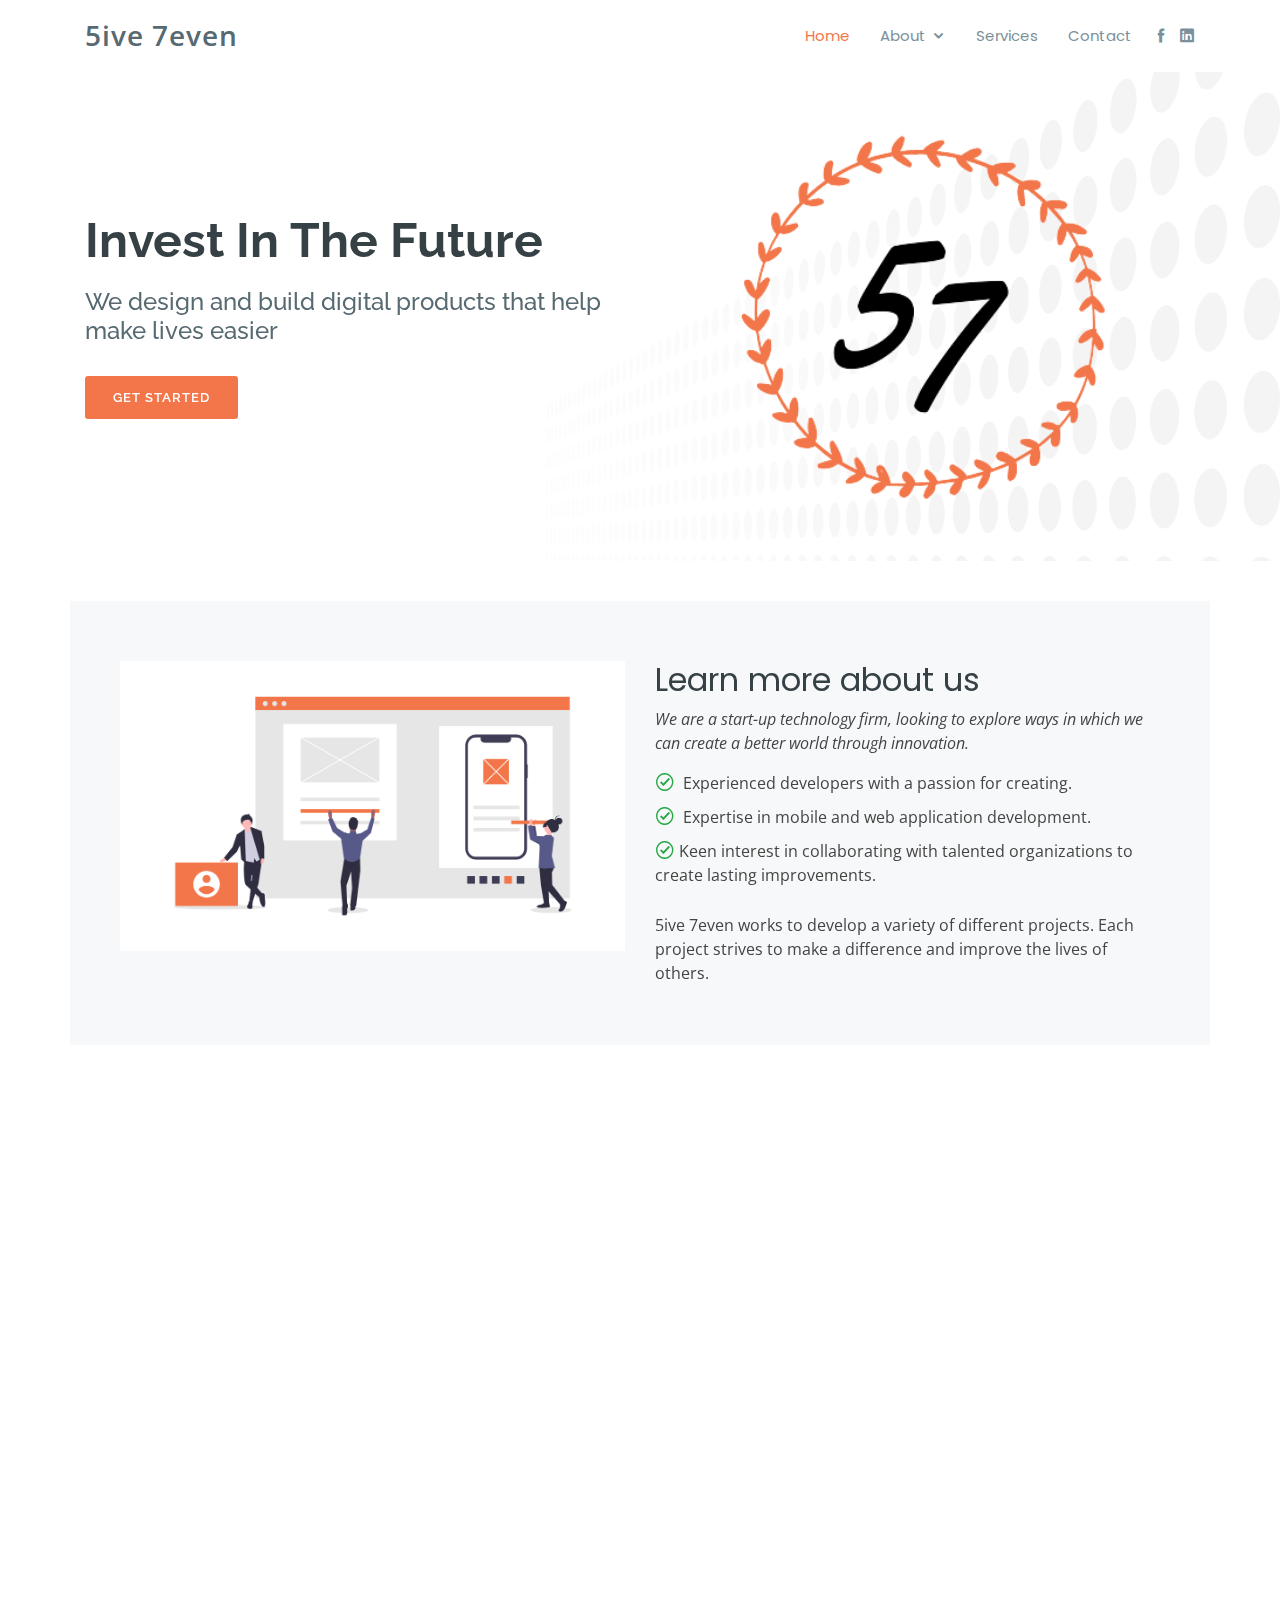
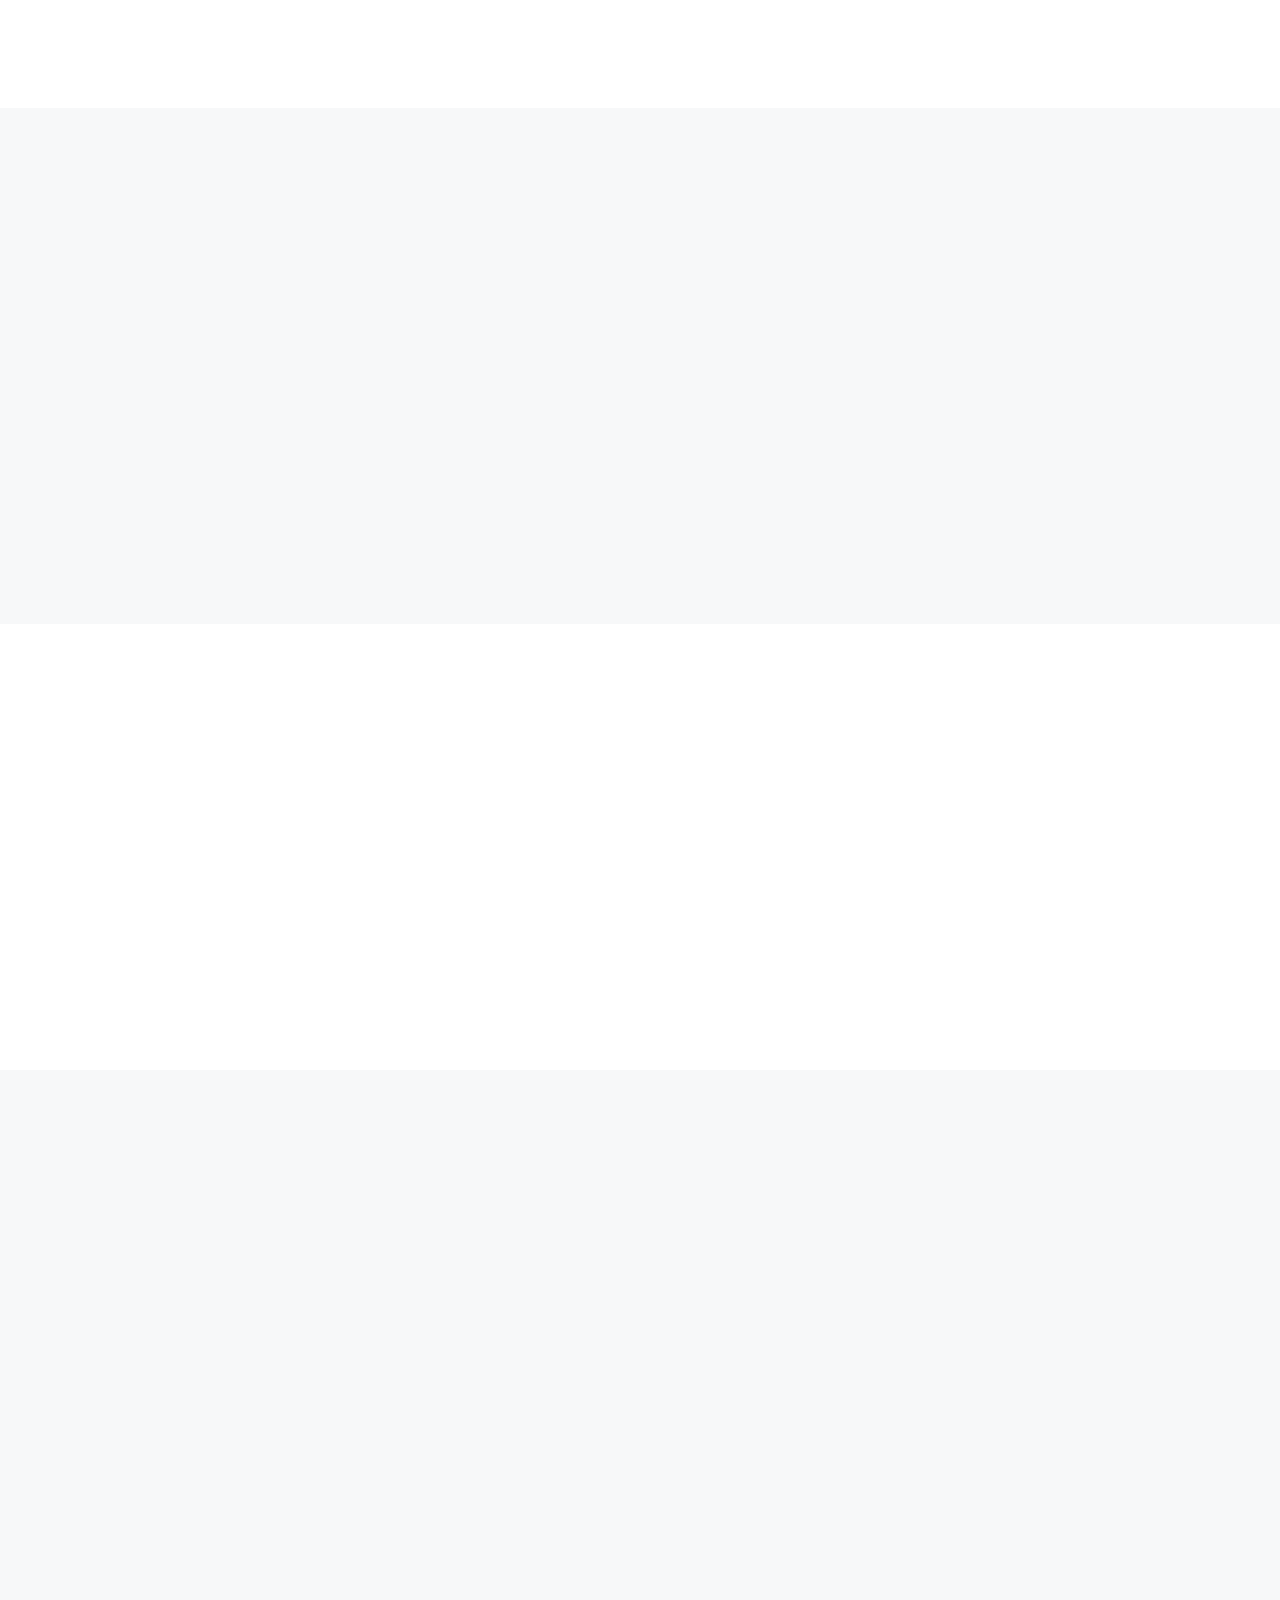
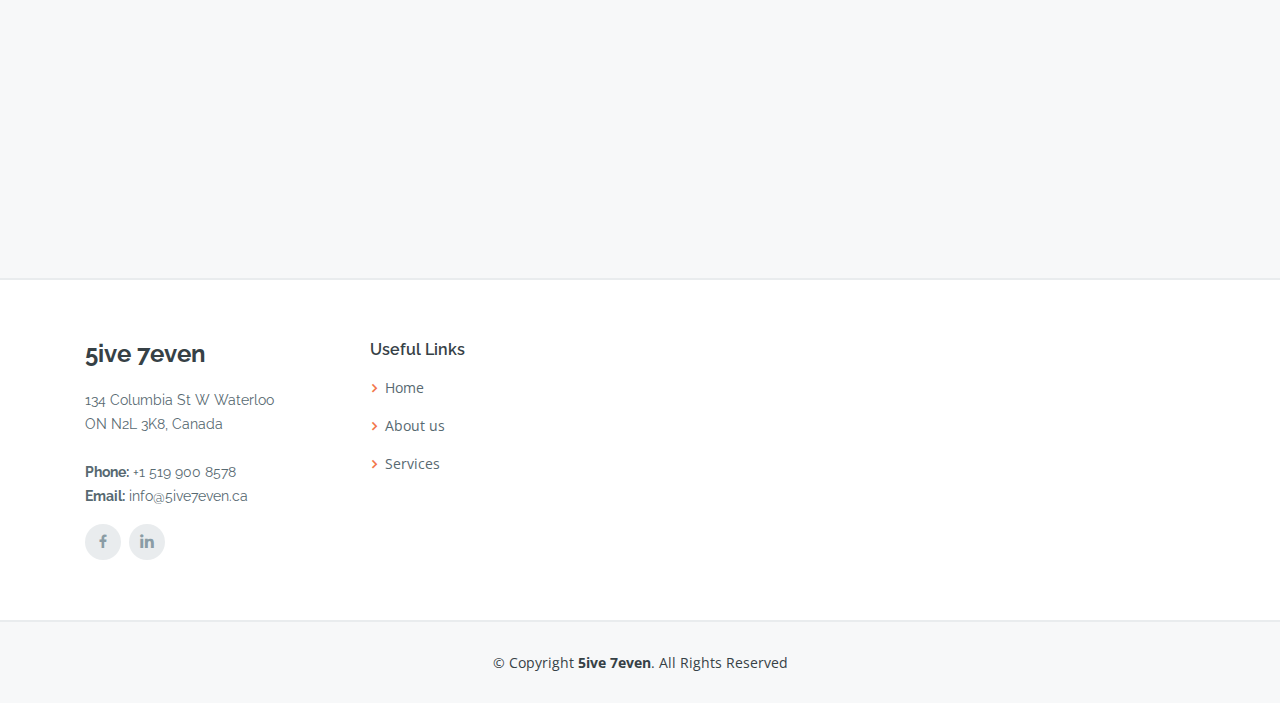
==== commit ec4b3ba4: "Update index.html" ====
--- a/index.html
+++ b/index.html
@@ -332,7 +332,7 @@
       </div>
     </section><!-- End Portfolio Section -->
 
-    <!-- ======= Team Section ======= -->
+    <!-- ======= Team Section 
     <section id="team" class="team">
       <div class="container">
 
@@ -408,7 +408,7 @@
         </div>
 
       </div>
-    </section><!-- End Team Section -->
+    </section> End Team Section -->
 
     <!-- ======= Contact Section ======= -->
     <section id="contact" class="contact section-bg">
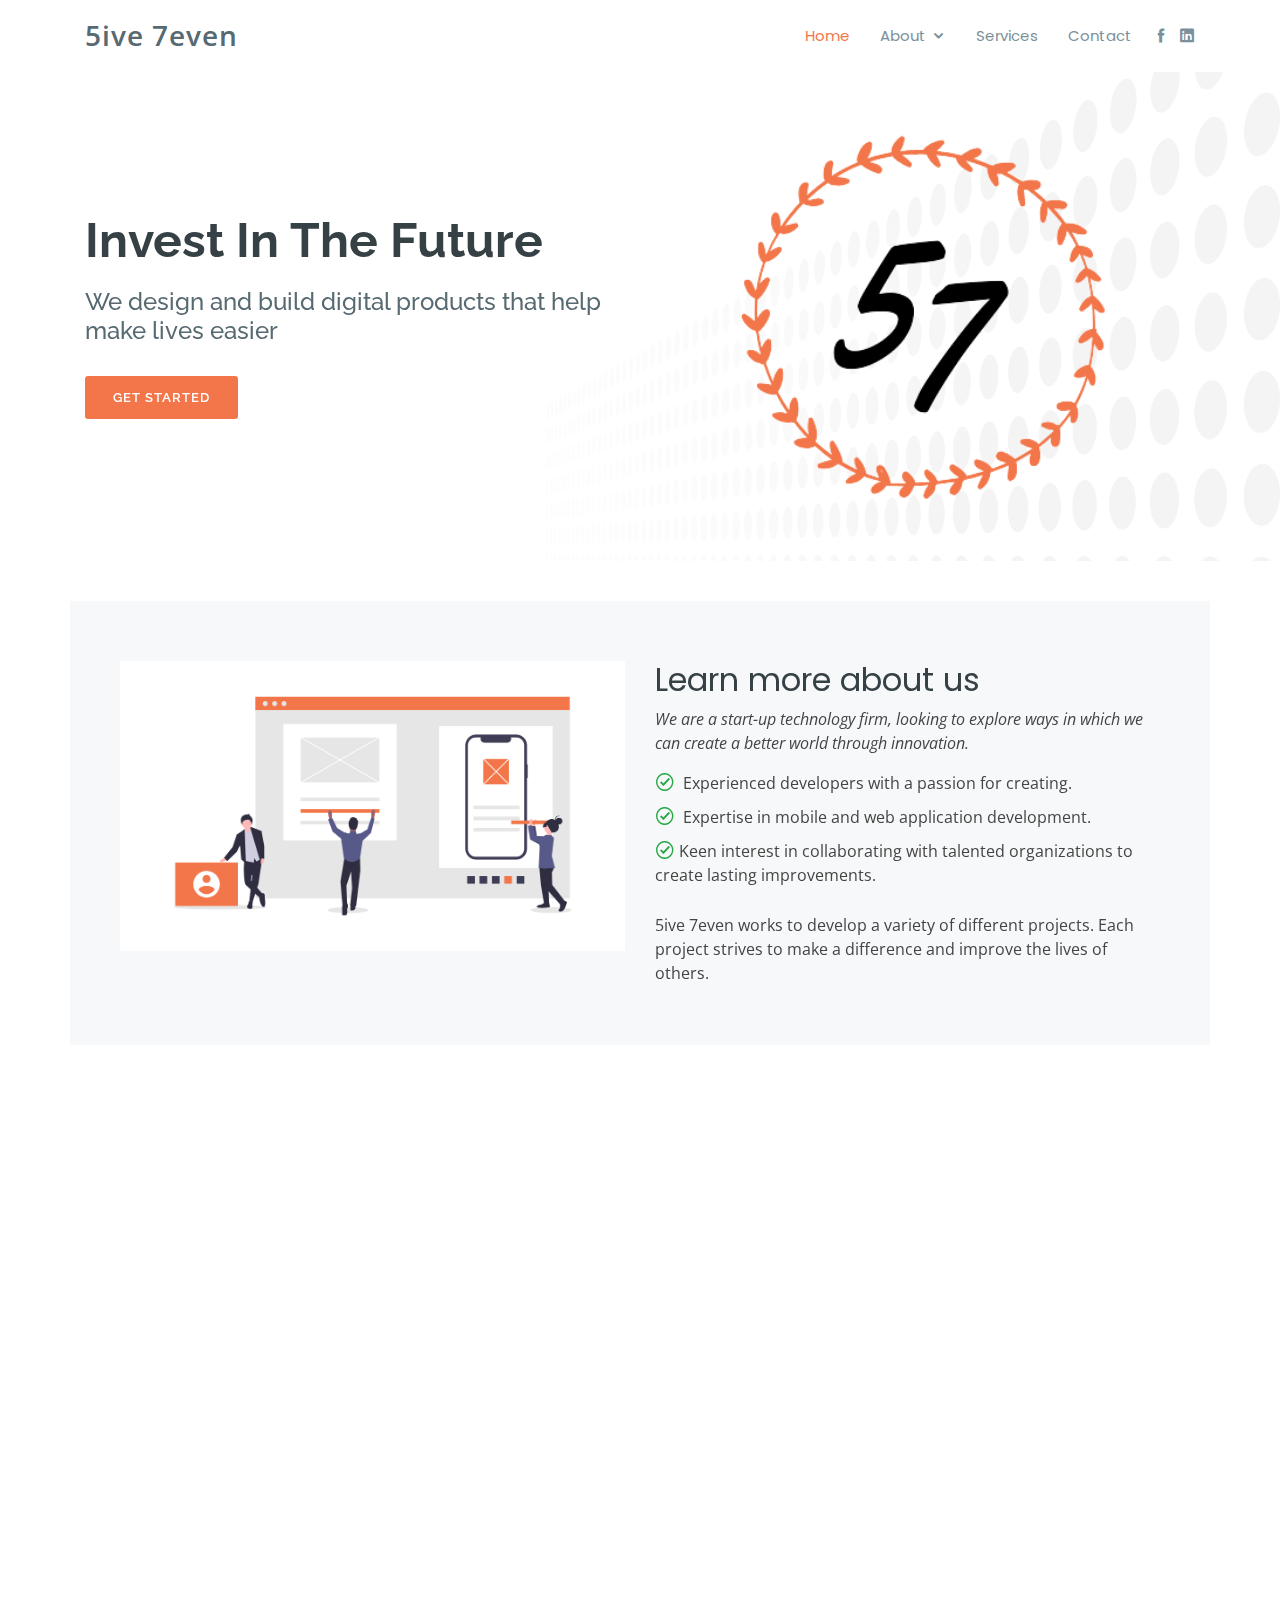
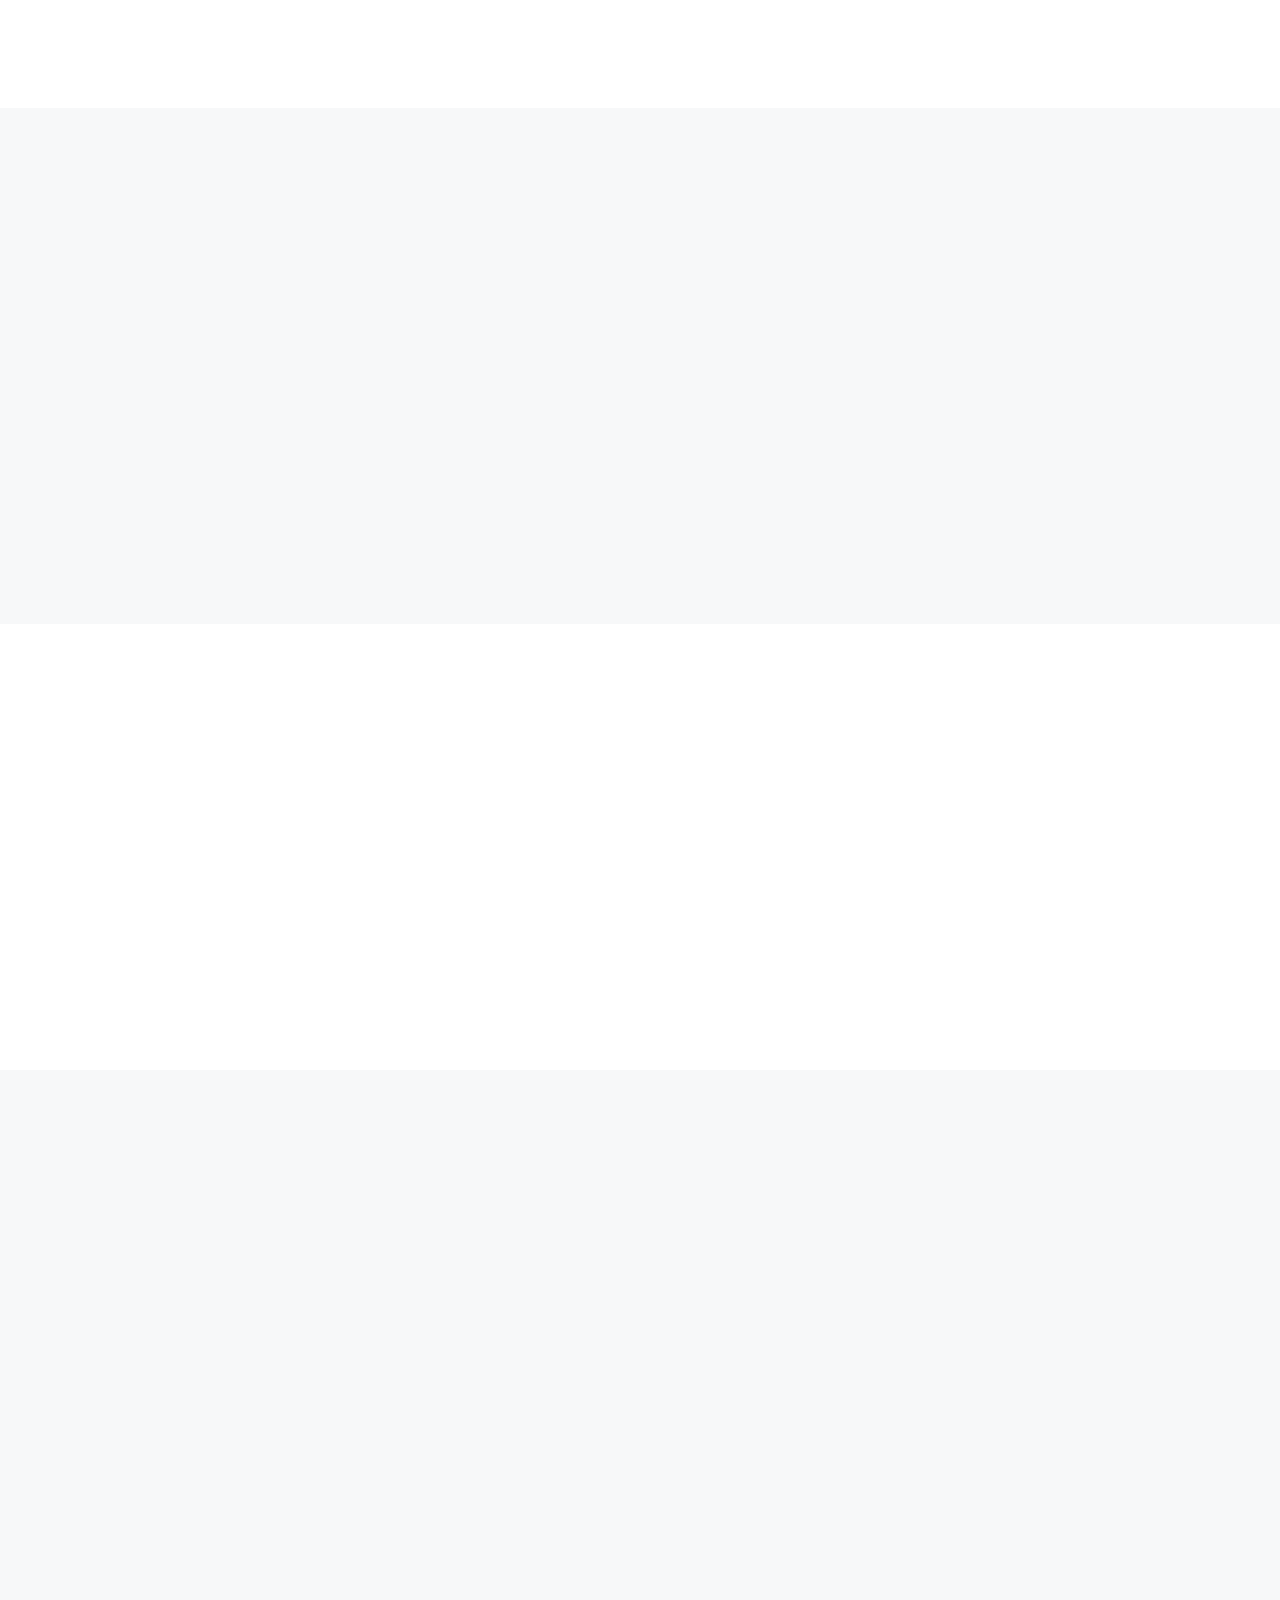
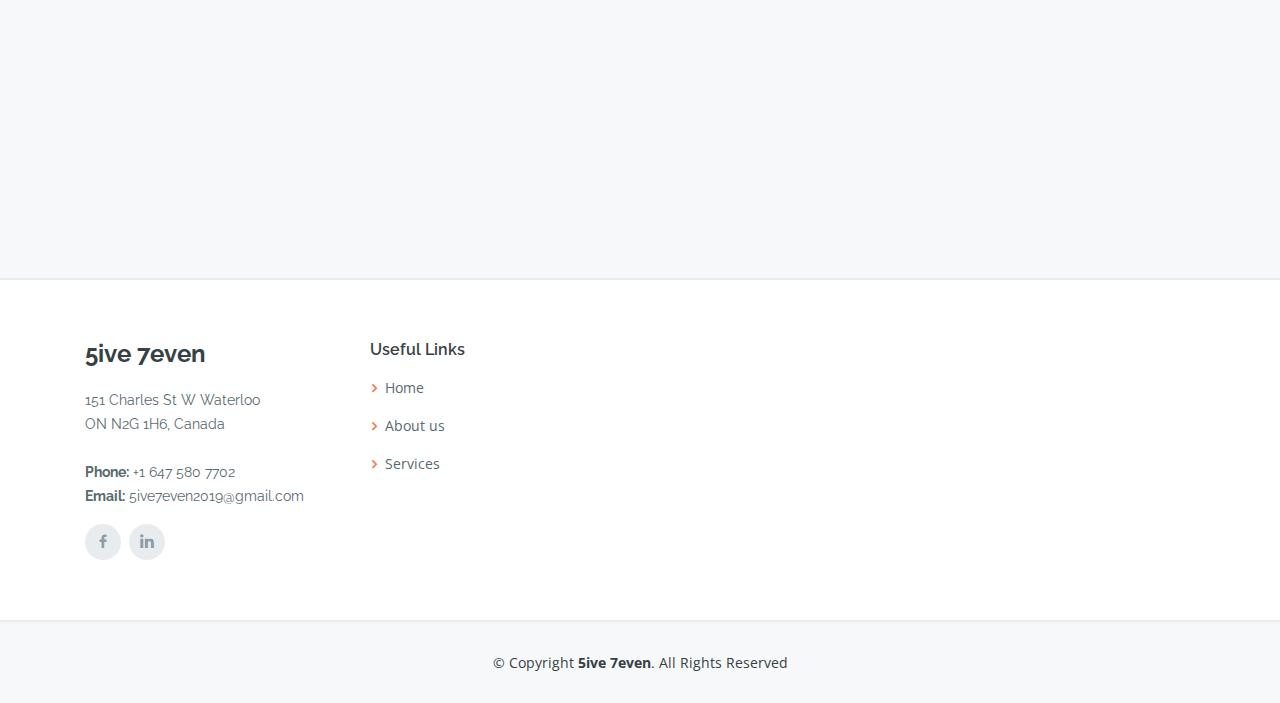
==== commit 030f3940: "Update index.html" ====
--- a/index.html
+++ b/index.html
@@ -425,19 +425,19 @@
               <div class="address">
                 <i class="icofont-google-map"></i>
                 <h4>Location:</h4>
-                <p>134 Columbia St W Waterloo, ON N2L 3K8</p>
+                <p>151 Charles St W Kitchener, ON N2G 1H6</p>
               </div>
 
               <div class="email">
                 <i class="icofont-envelope"></i>
                 <h4>Email:</h4>
-                <p>info@5ive7even.ca</p>
+                <p>5ive7even2019@gmail.com</p>
               </div>
 
               <div class="phone">
                 <i class="icofont-phone"></i>
                 <h4>Call:</h4>
-                <p>+1 519 900 8578</p>
+                <p>+1 647 580 7702</p>
               </div>
 
               <iframe
@@ -502,10 +502,10 @@
             <div class="footer-info">
               <h3>5ive 7even</h3>
               <p>
-                134 Columbia St W Waterloo  <br>
-                ON N2L 3K8, Canada<br><br>
-                <strong>Phone:</strong> +1 519 900 8578<br>
-                <strong>Email:</strong> info@5ive7even.ca<br>
+                151 Charles St W Waterloo  <br>
+                ON N2G 1H6, Canada<br><br>
+                <strong>Phone:</strong> +1 647 580 7702<br>
+                <strong>Email:</strong> 5ive7even2019@gmail.com<br>
               </p>
               <div class="social-links mt-3">
                 <a href="https://www.facebook.com/5ive-7even-115243743509904/" target="_blank" class="facebook"><i
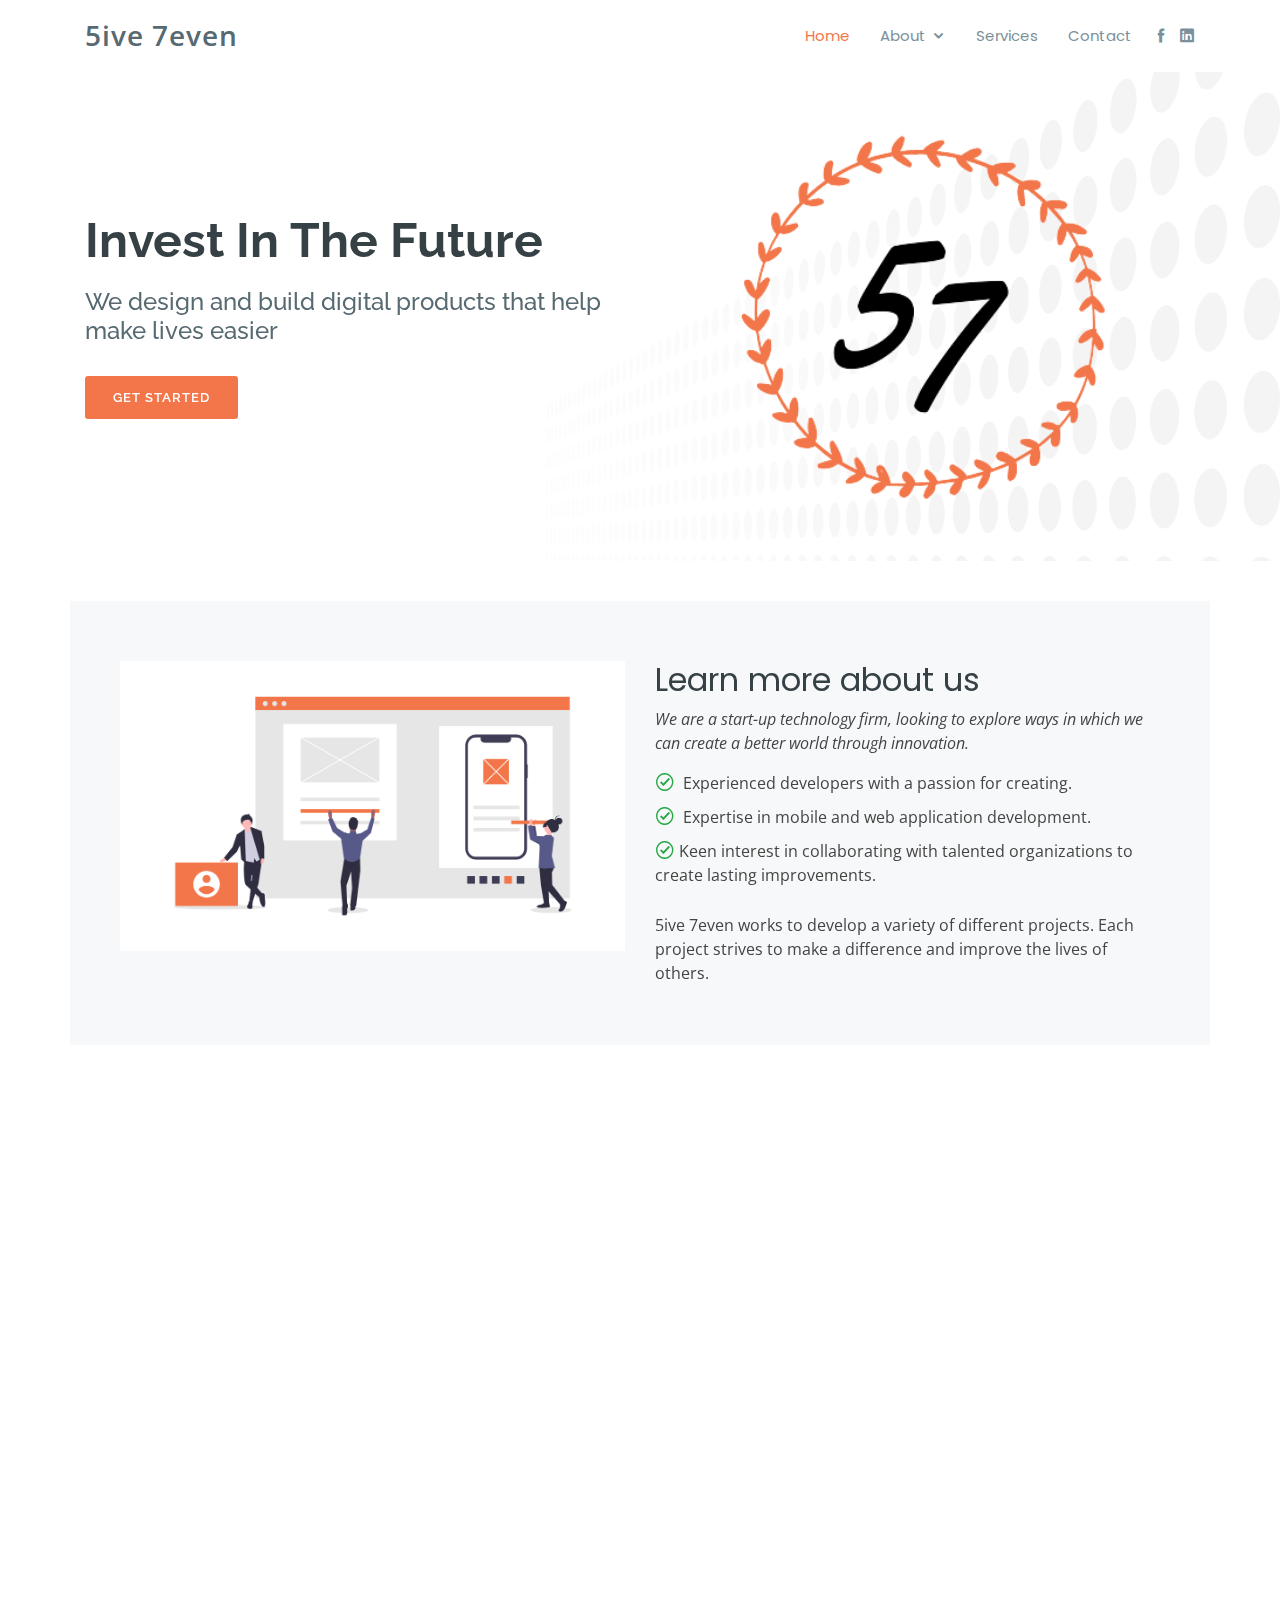
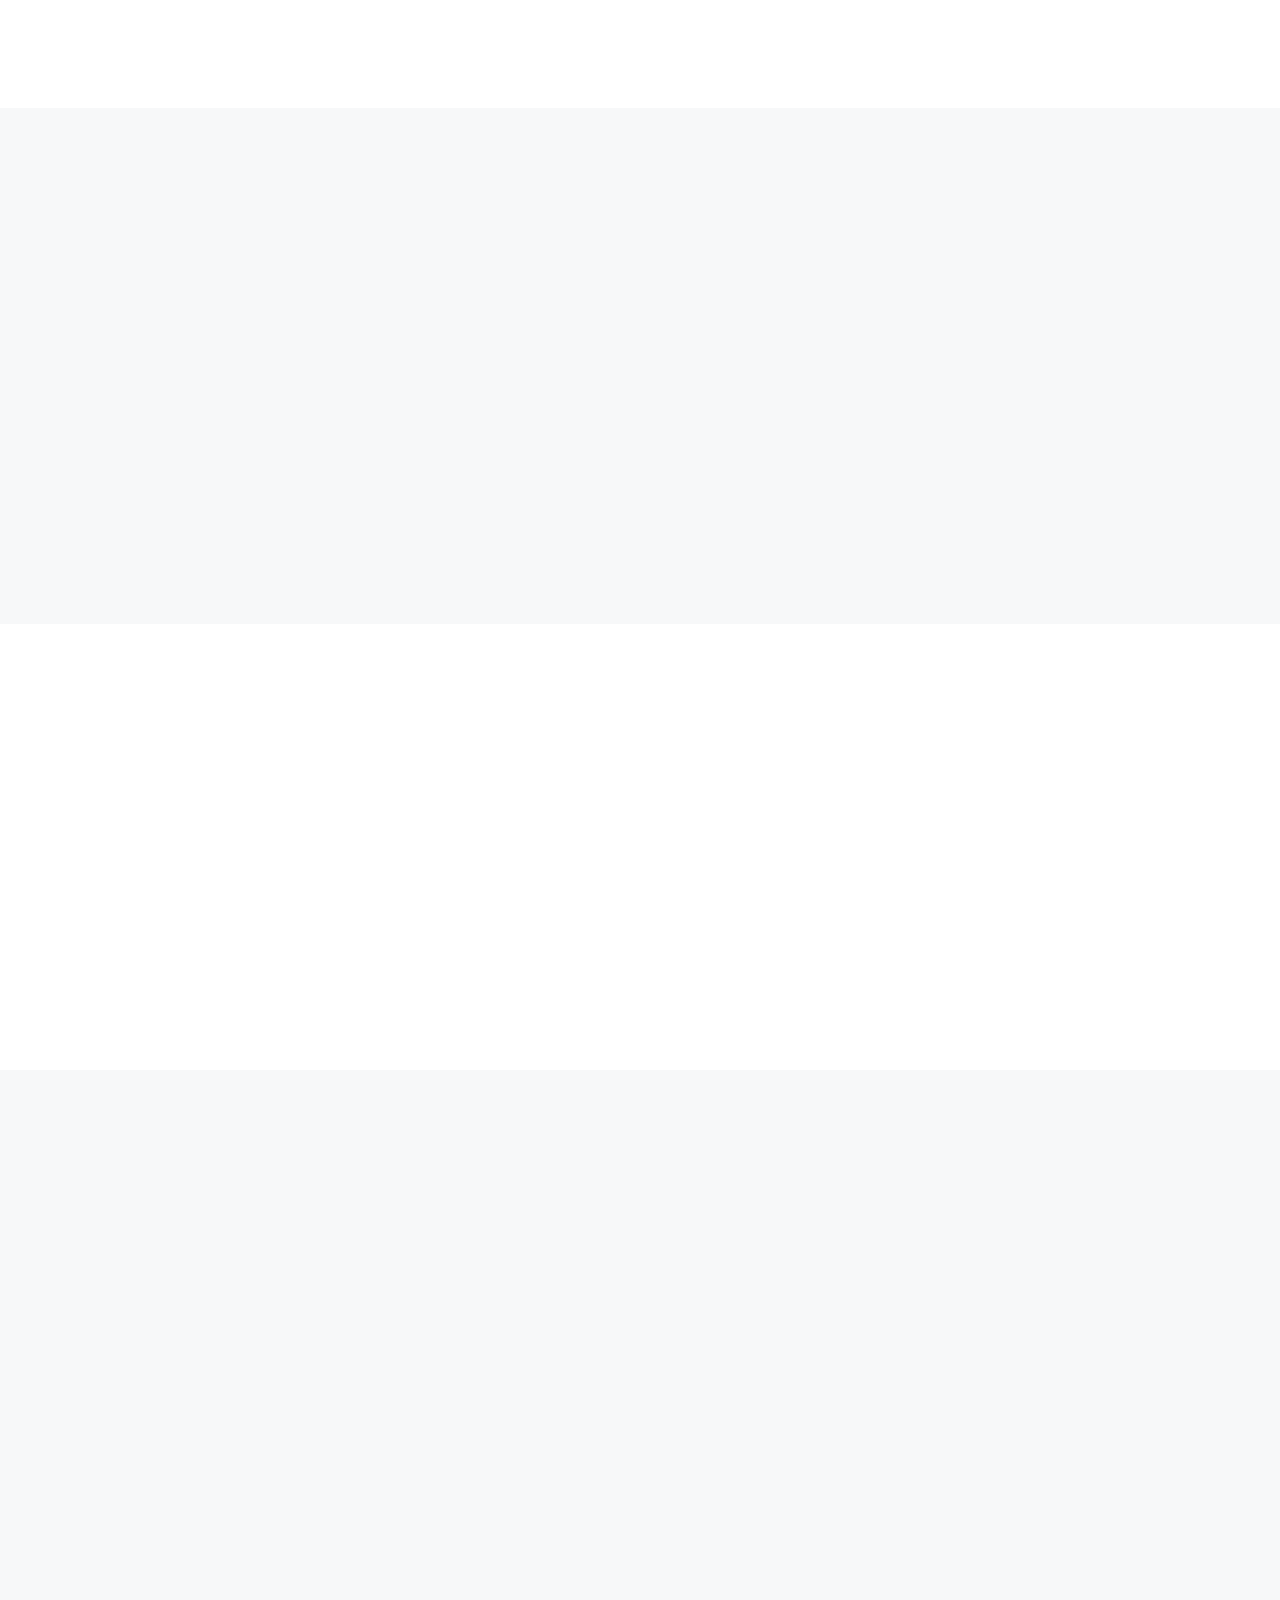
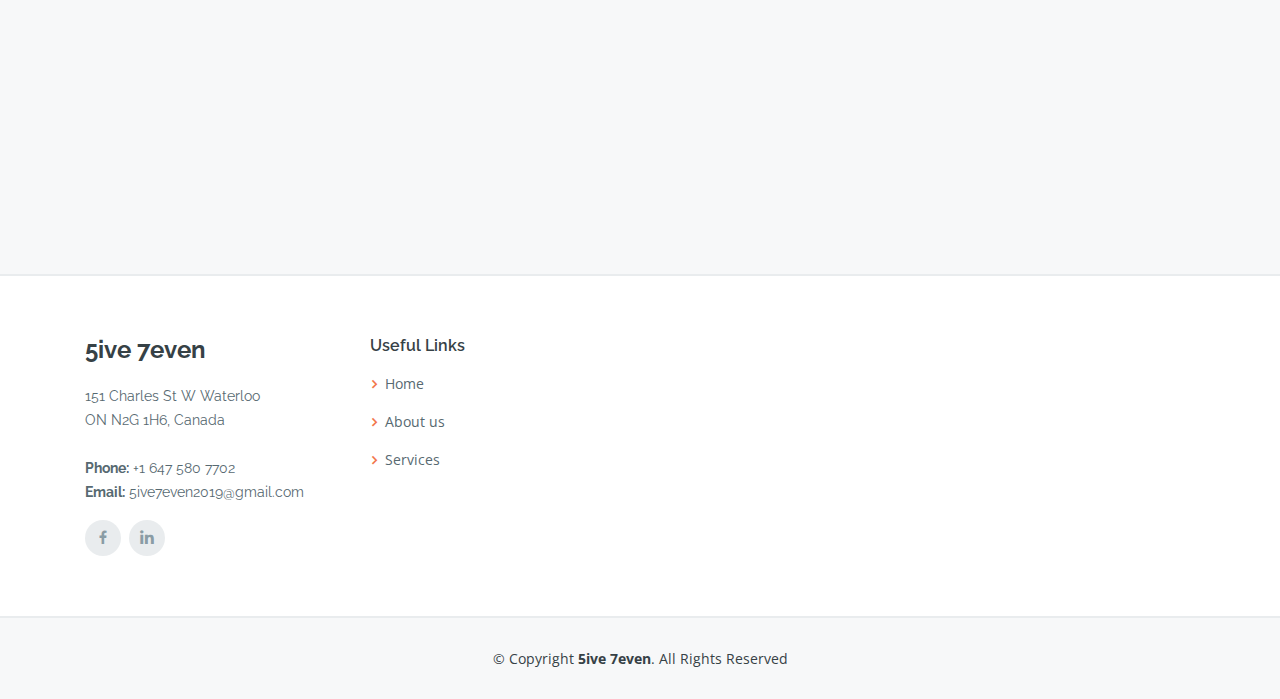
==== commit 34e95810: "Update index.html" ====
--- a/index.html
+++ b/index.html
@@ -439,11 +439,6 @@
                 <h4>Call:</h4>
                 <p>+1 647 580 7702</p>
               </div>
-
-              <iframe
-
-                src="https://www.google.com/maps/embed?pb=!1m18!1m12!1m3!1d2895.1664651036235!2d-80.54060158504902!3d43.47799627912766!2m3!1f0!2f0!3f0!3m2!1i1024!2i768!4f13.1!3m3!1m2!1s0x882bf3f92a7c517f%3A0x35a8230705d16391!2s134%20Columbia%20St%20W%2C%20Waterloo%2C%20ON%20N2L%203K8!5e0!3m2!1sen!2sca!4v1588969941726!5m2!1sen!2sca"
-                frameborder="0" style="border:0; width: 100%; height: 290px;" allowfullscreen></iframe>
             </div>
 
           </div>
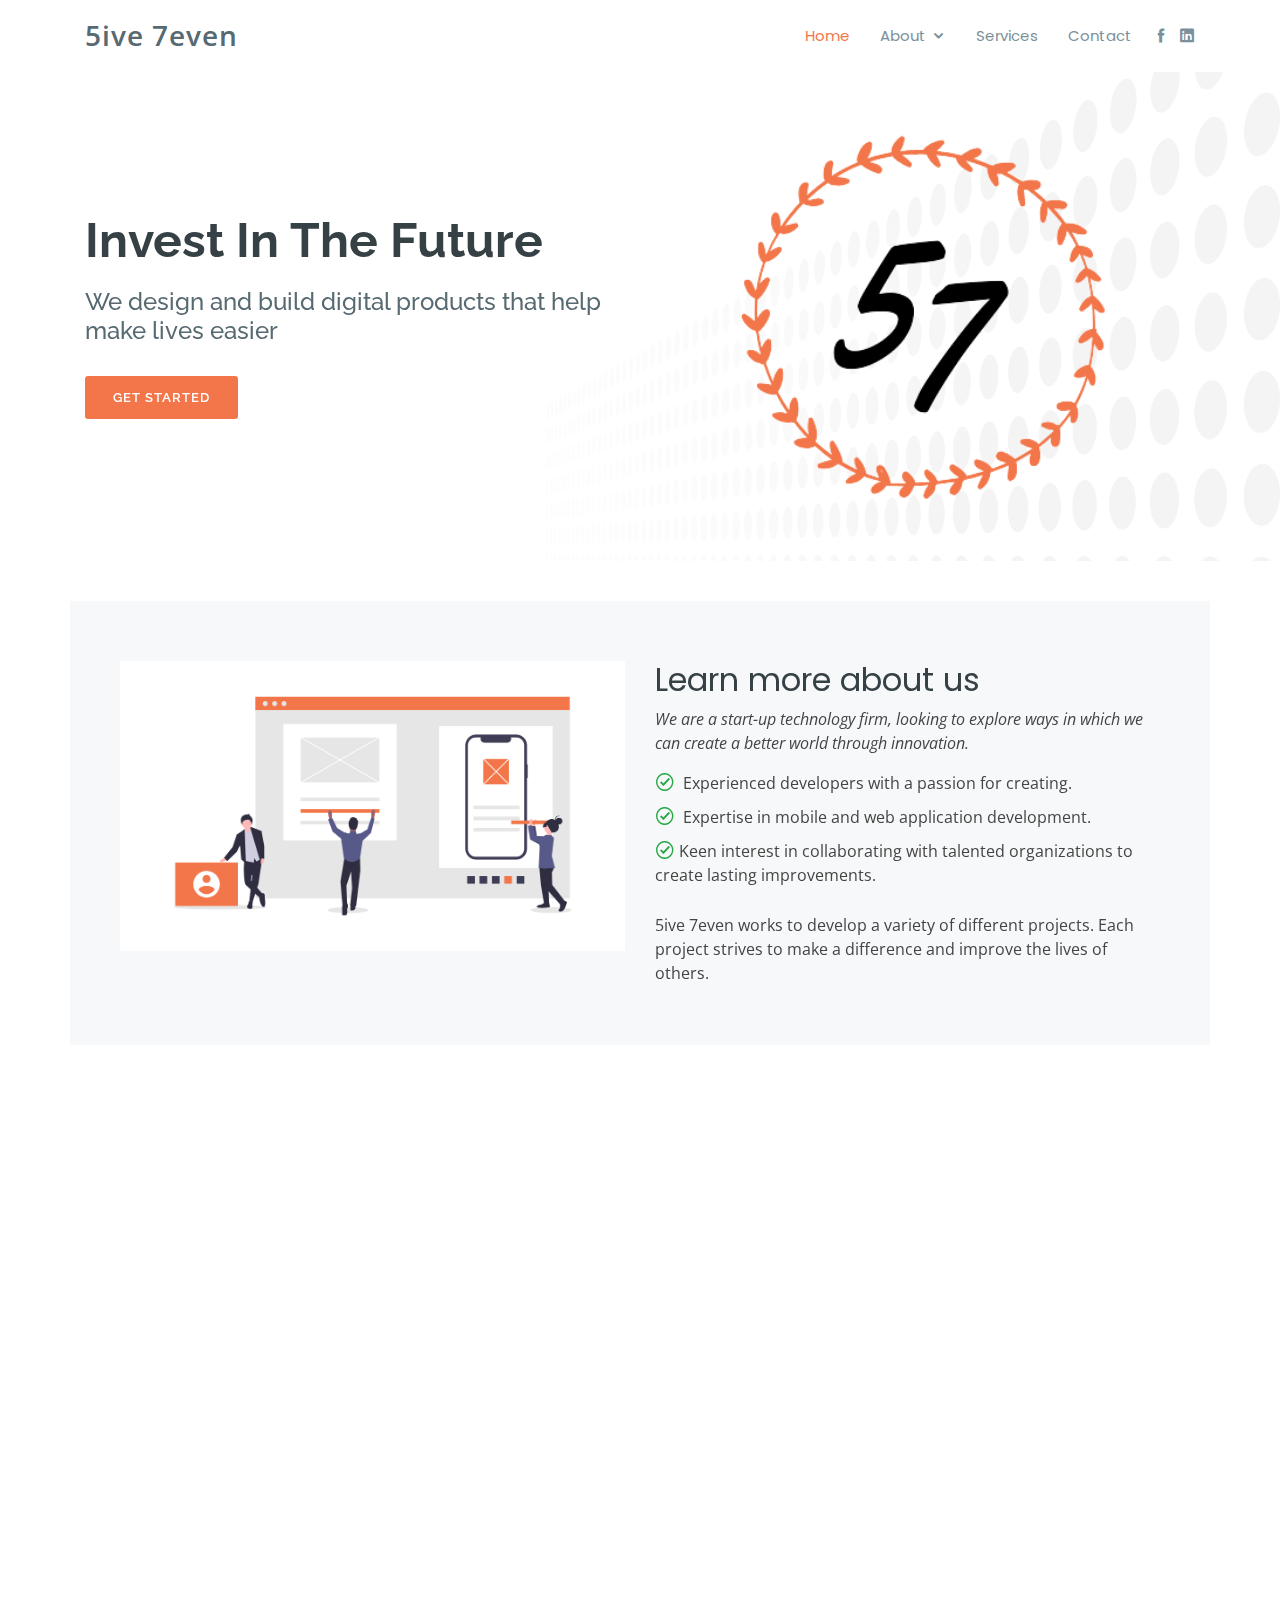
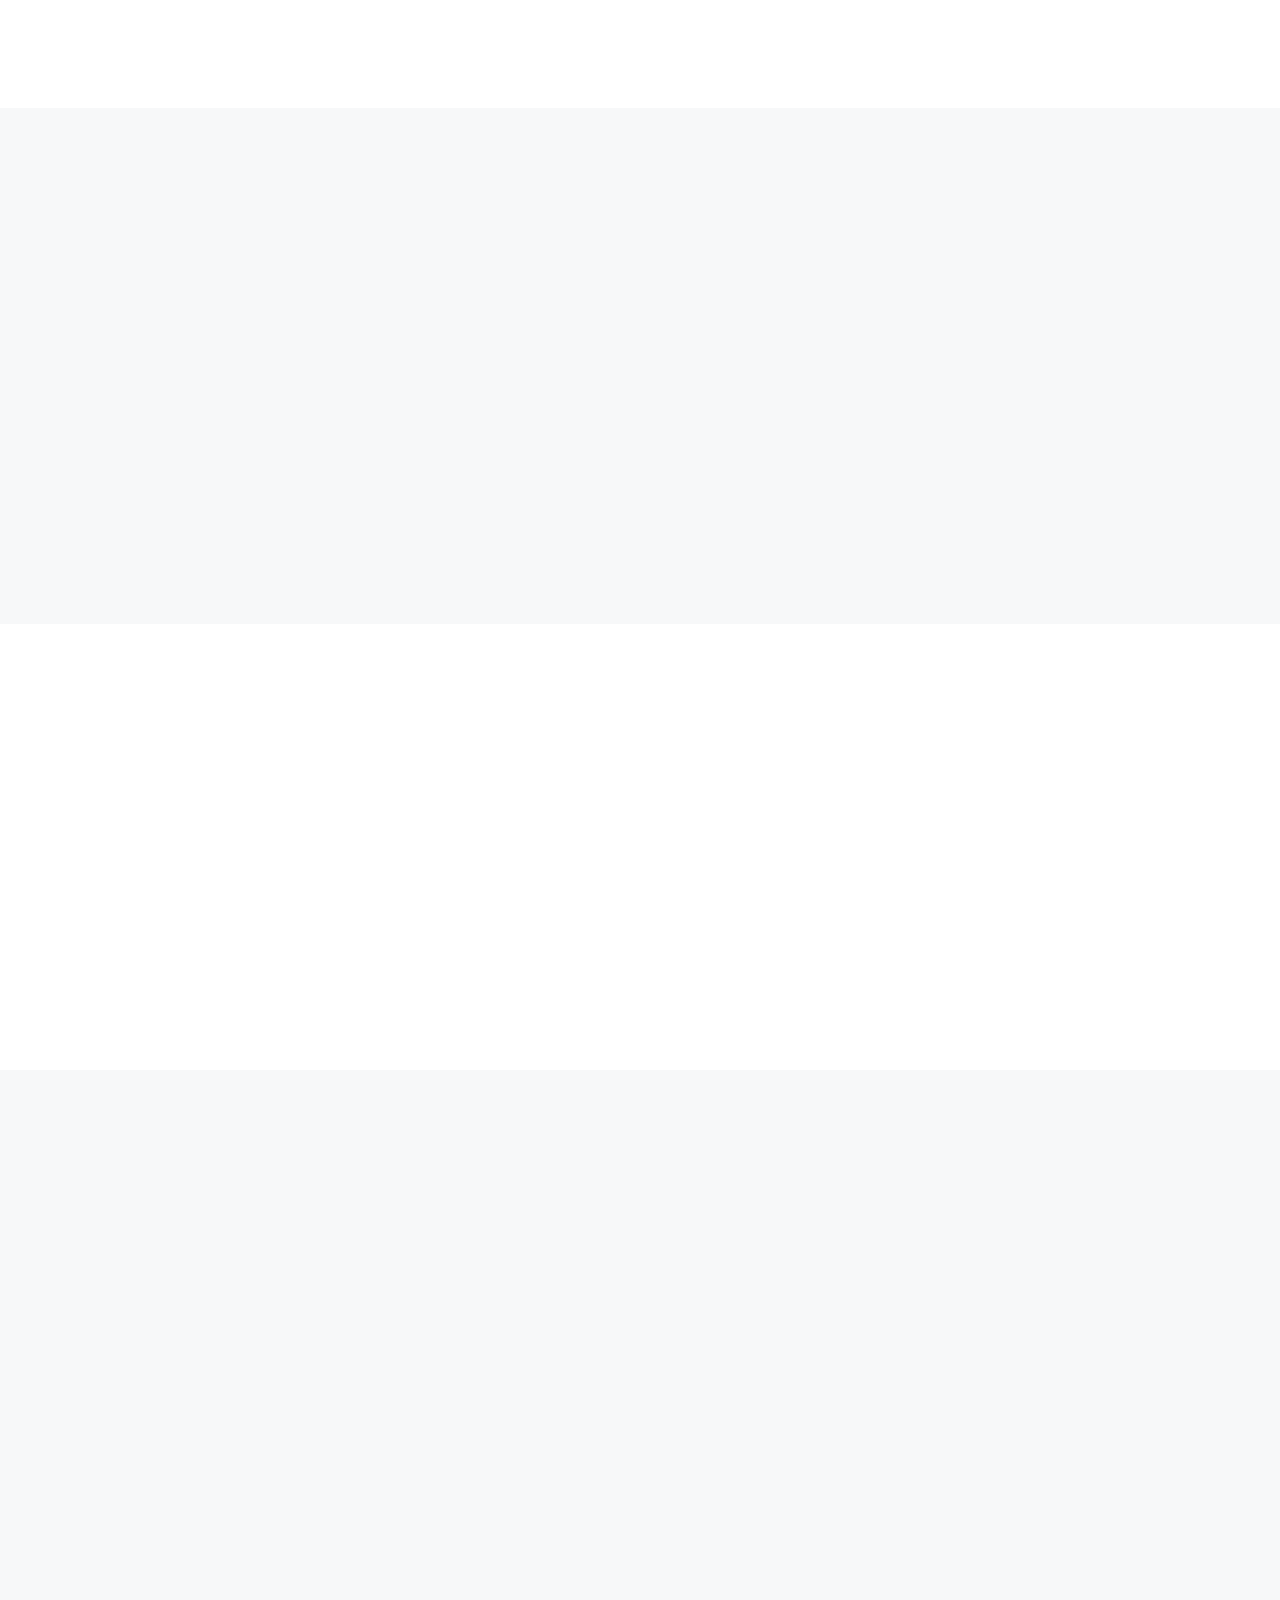
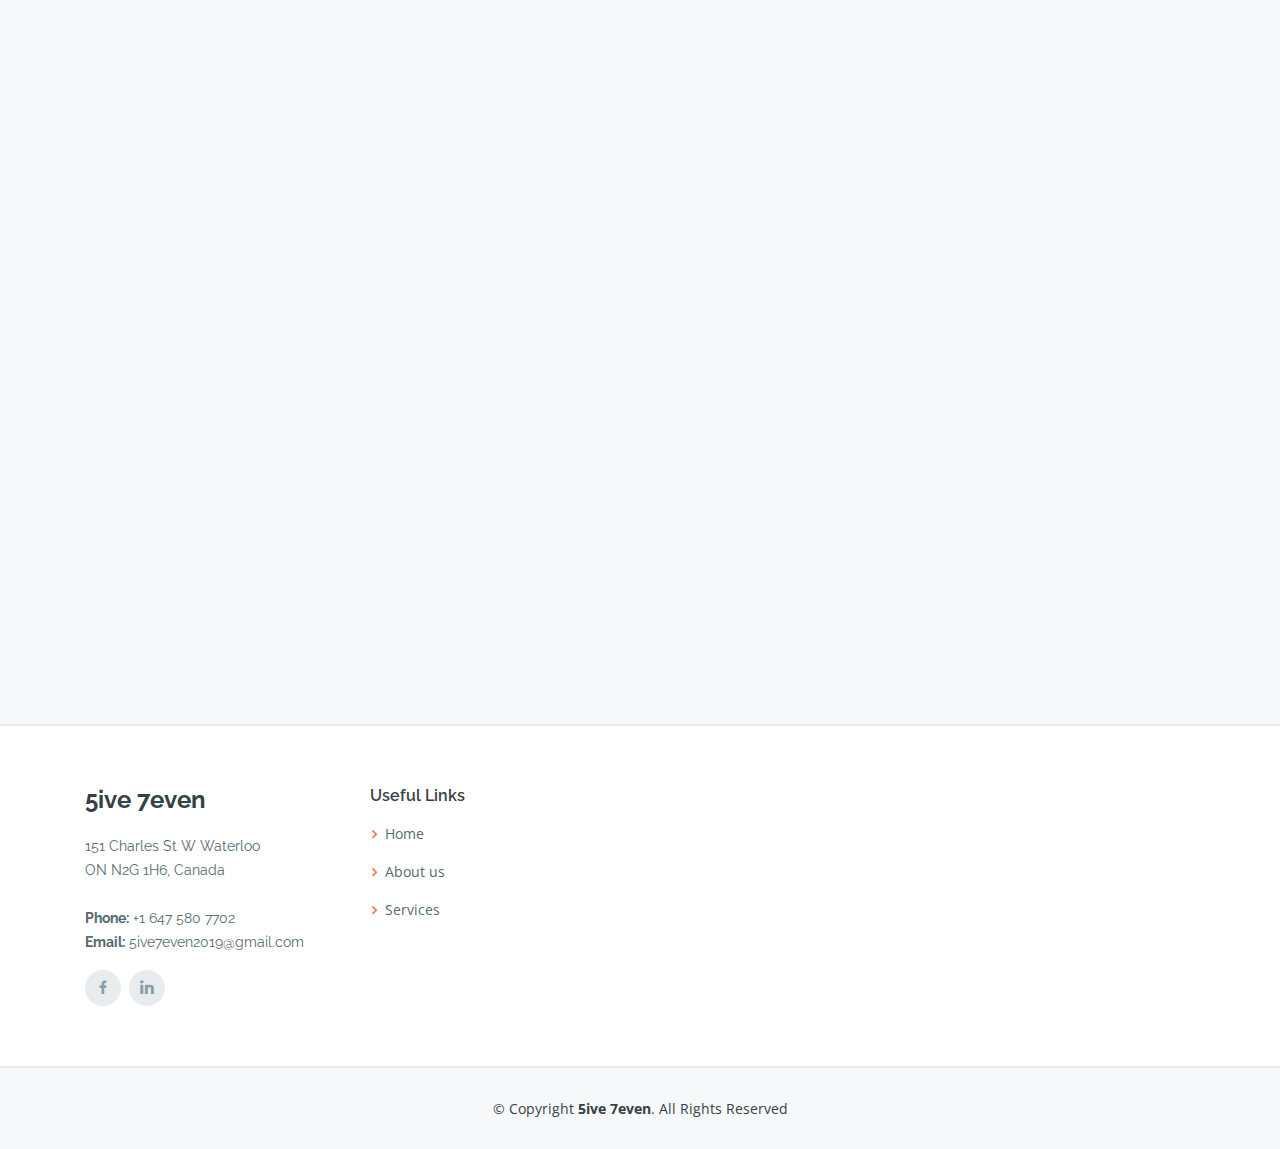
==== commit 77d8b231: "Update index.html" ====
--- a/index.html
+++ b/index.html
@@ -479,6 +479,10 @@
               <div class="text-center"><button type="submit">Send Message</button></div>
             </form>
           </div>
+          <iframe
+
+                src="https://www.google.com/maps/embed?pb=!1m18!1m12!1m3!1d2896.4615878905774!2d-80.50035838489423!3d43.45095967350347!2m3!1f0!2f0!3f0!3m2!1i1024!2i768!4f13.1!3m3!1m2!1s0x0%3A0xbaa90f5337f666fa!2sThe%20Tannery!5e0!3m2!1sen!2sca!4v1624373941256!5m2!1sen!2sca" width="600" height="450" style="border:0;" allowfullscreen="" loading="lazy""
+                frameborder="0" style="border:0; width: 100%; height: 290px;" allowfullscreen></iframe>
 
         </div>
 
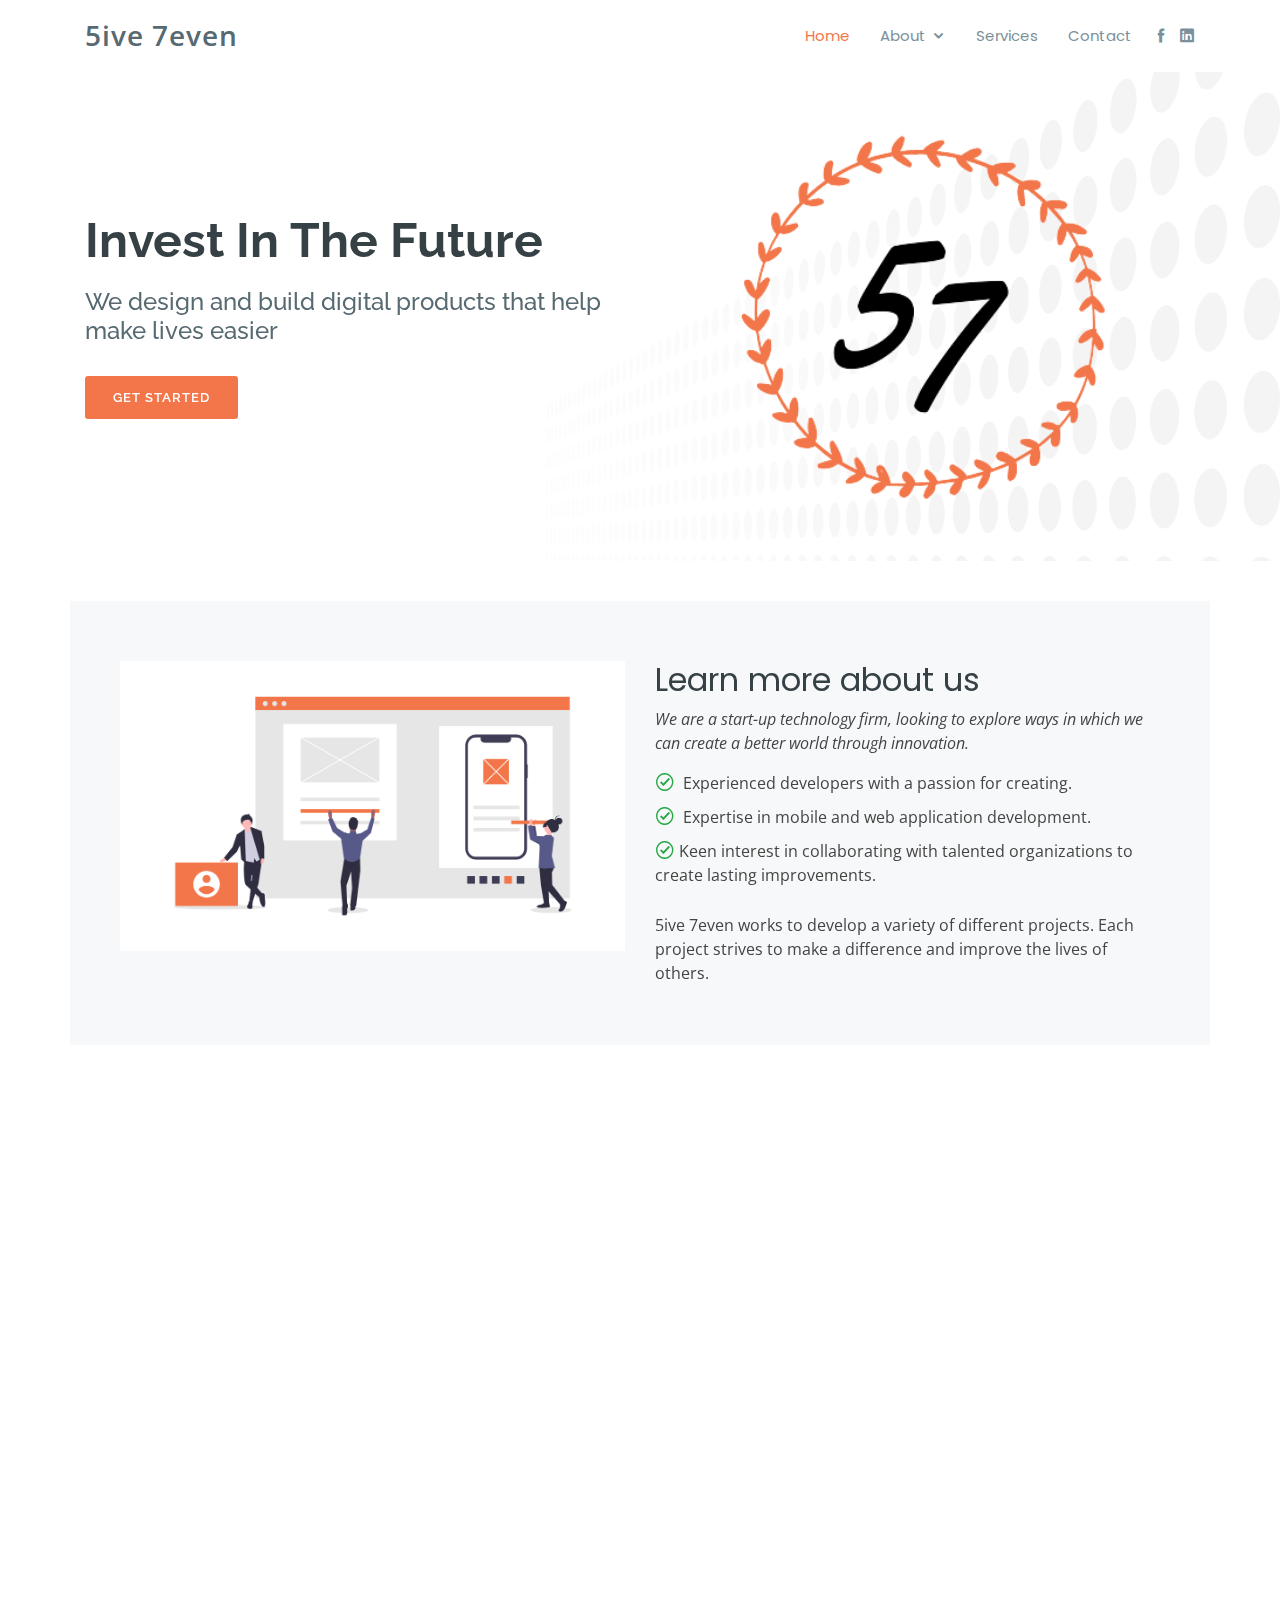
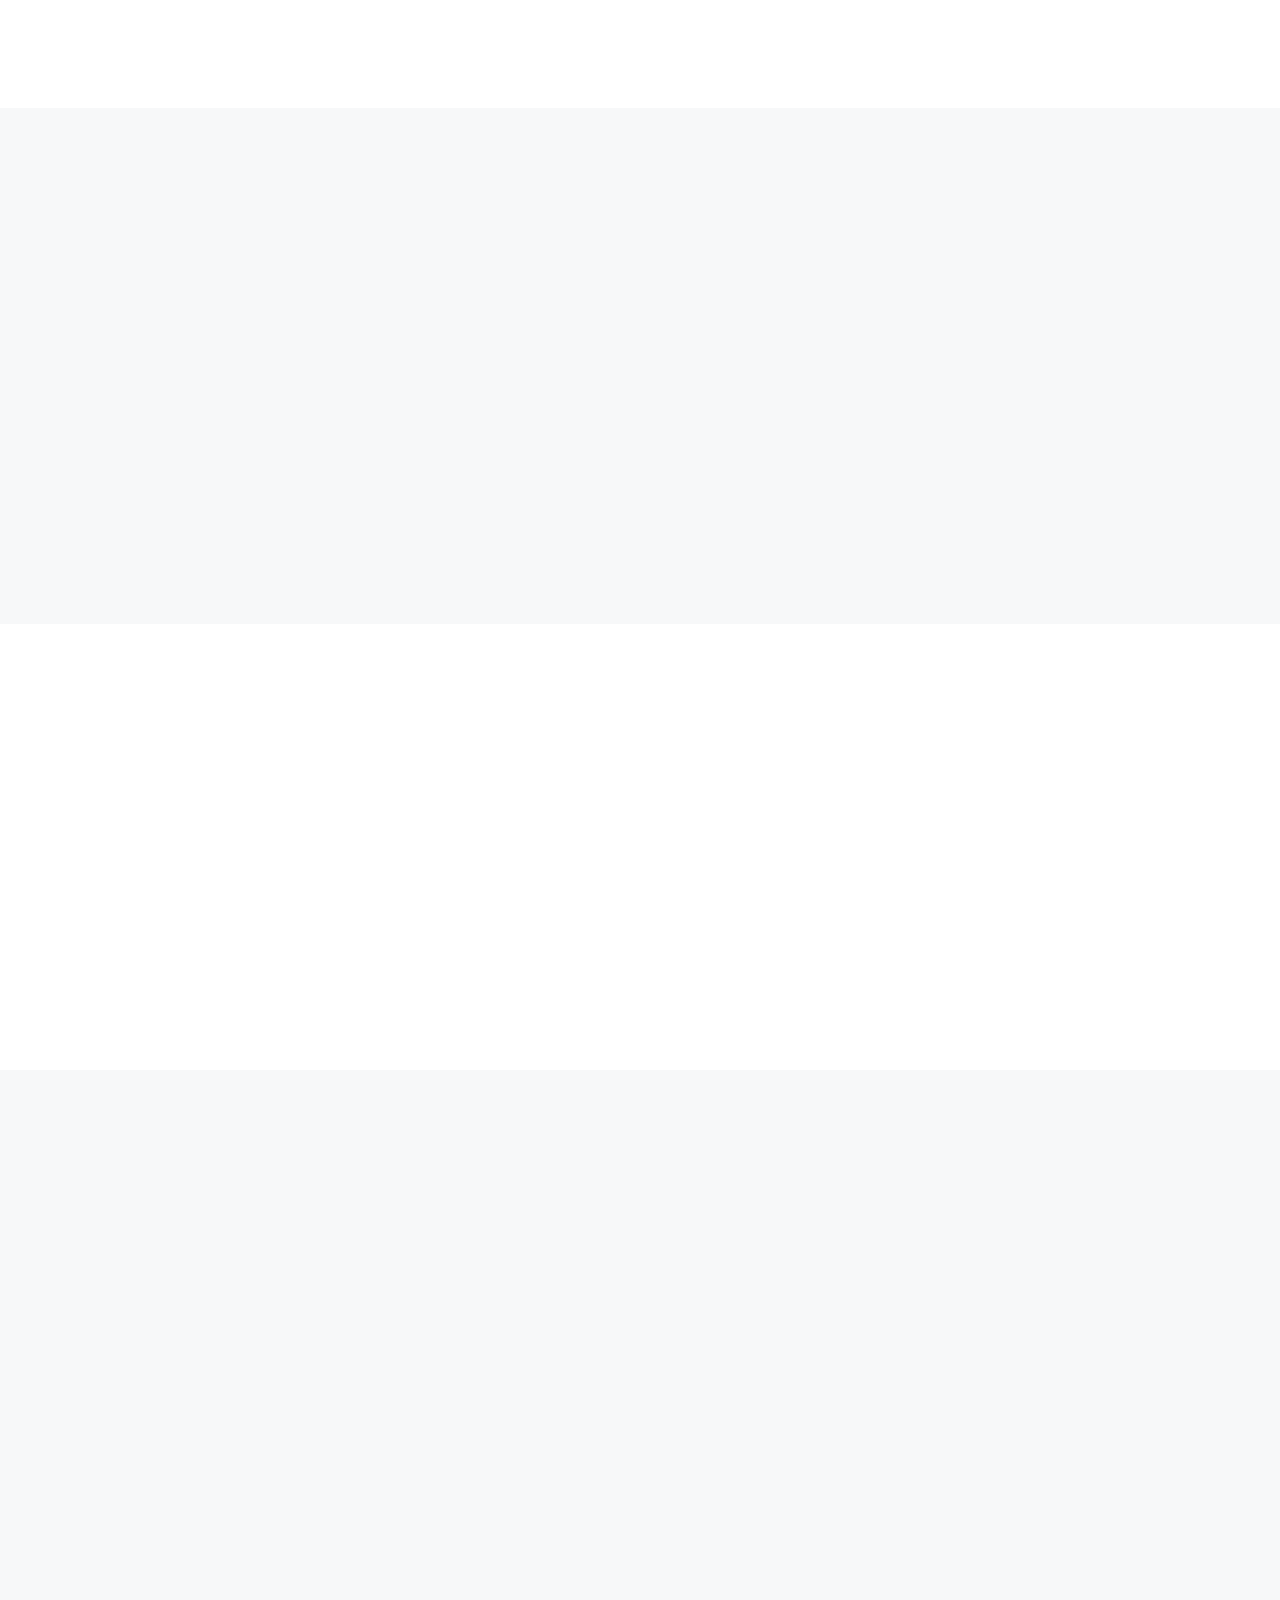
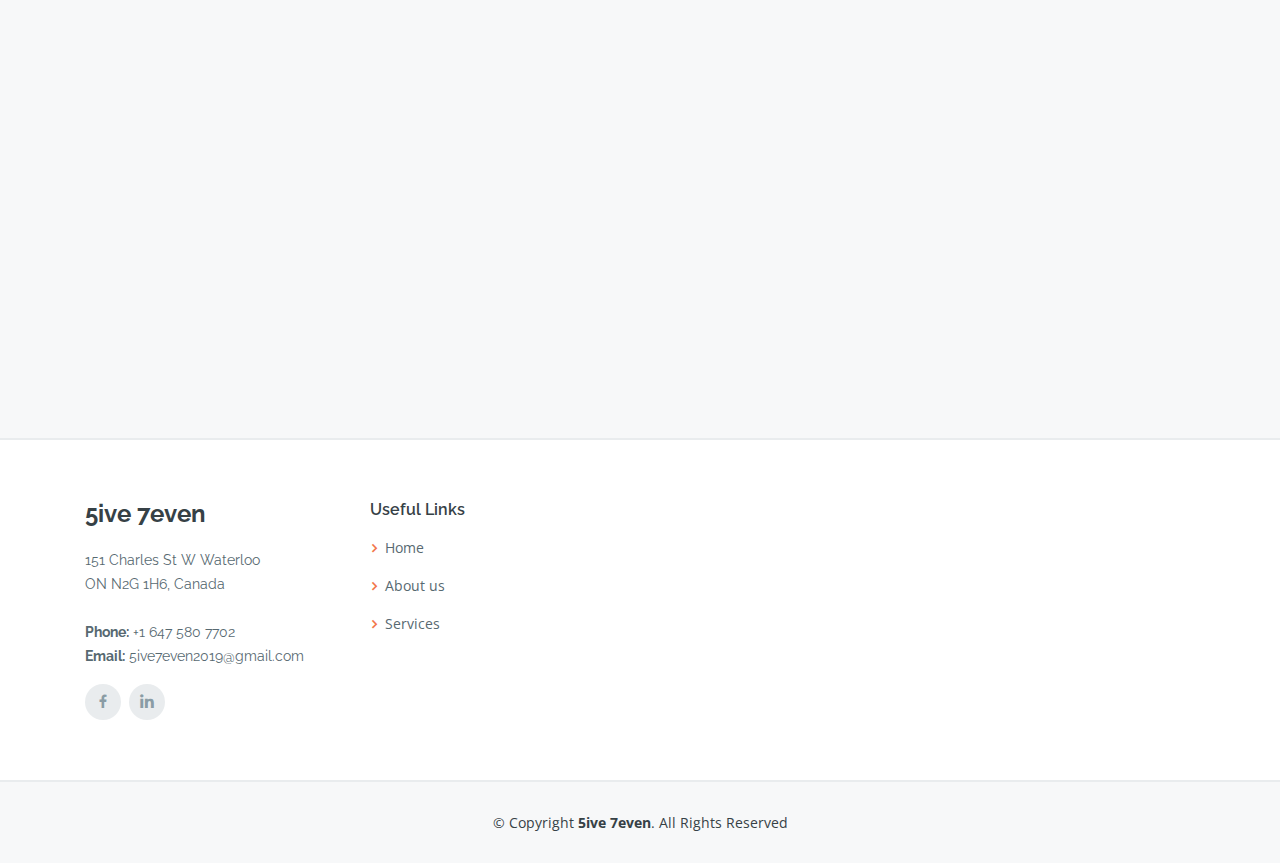
==== commit df1cc071: "Update index.html" ====
--- a/index.html
+++ b/index.html
@@ -439,6 +439,10 @@
                 <h4>Call:</h4>
                 <p>+1 647 580 7702</p>
               </div>
+              <iframe
+
+                src="https://www.google.com/maps/embed?pb=!1m18!1m12!1m3!1d2896.4615878905774!2d-80.50035838489423!3d43.45095967350347!2m3!1f0!2f0!3f0!3m2!1i1024!2i768!4f13.1!3m3!1m2!1s0x0%3A0xbaa90f5337f666fa!2sThe%20Tannery!5e0!3m2!1sen!2sca!4v1624373941256!5m2!1sen!2sca" width="600" height="450" style="border:0;" allowfullscreen="" loading="lazy""
+                frameborder="0" style="border:0; width: 100%; height: 290px;" allowfullscreen></iframe>
             </div>
 
           </div>
@@ -479,10 +483,6 @@
               <div class="text-center"><button type="submit">Send Message</button></div>
             </form>
           </div>
-          <iframe
-
-                src="https://www.google.com/maps/embed?pb=!1m18!1m12!1m3!1d2896.4615878905774!2d-80.50035838489423!3d43.45095967350347!2m3!1f0!2f0!3f0!3m2!1i1024!2i768!4f13.1!3m3!1m2!1s0x0%3A0xbaa90f5337f666fa!2sThe%20Tannery!5e0!3m2!1sen!2sca!4v1624373941256!5m2!1sen!2sca" width="600" height="450" style="border:0;" allowfullscreen="" loading="lazy""
-                frameborder="0" style="border:0; width: 100%; height: 290px;" allowfullscreen></iframe>
 
         </div>
 
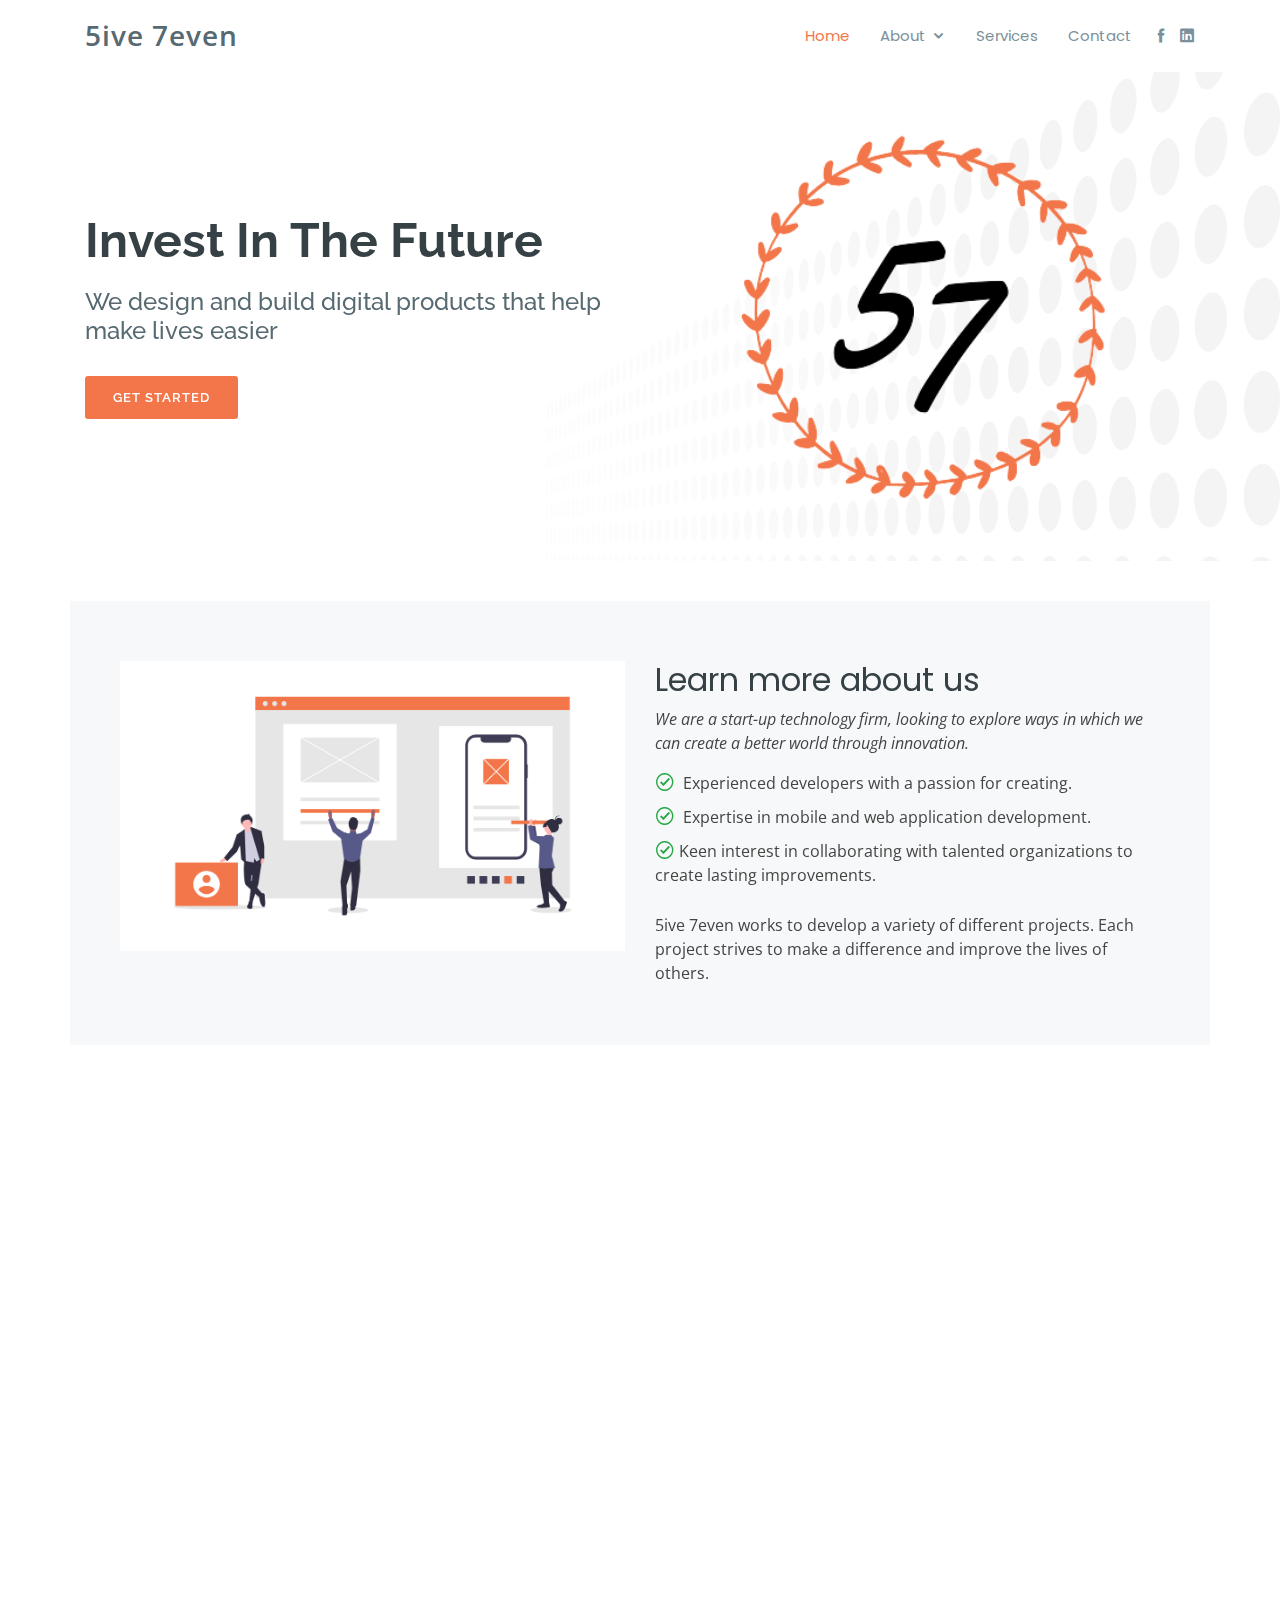
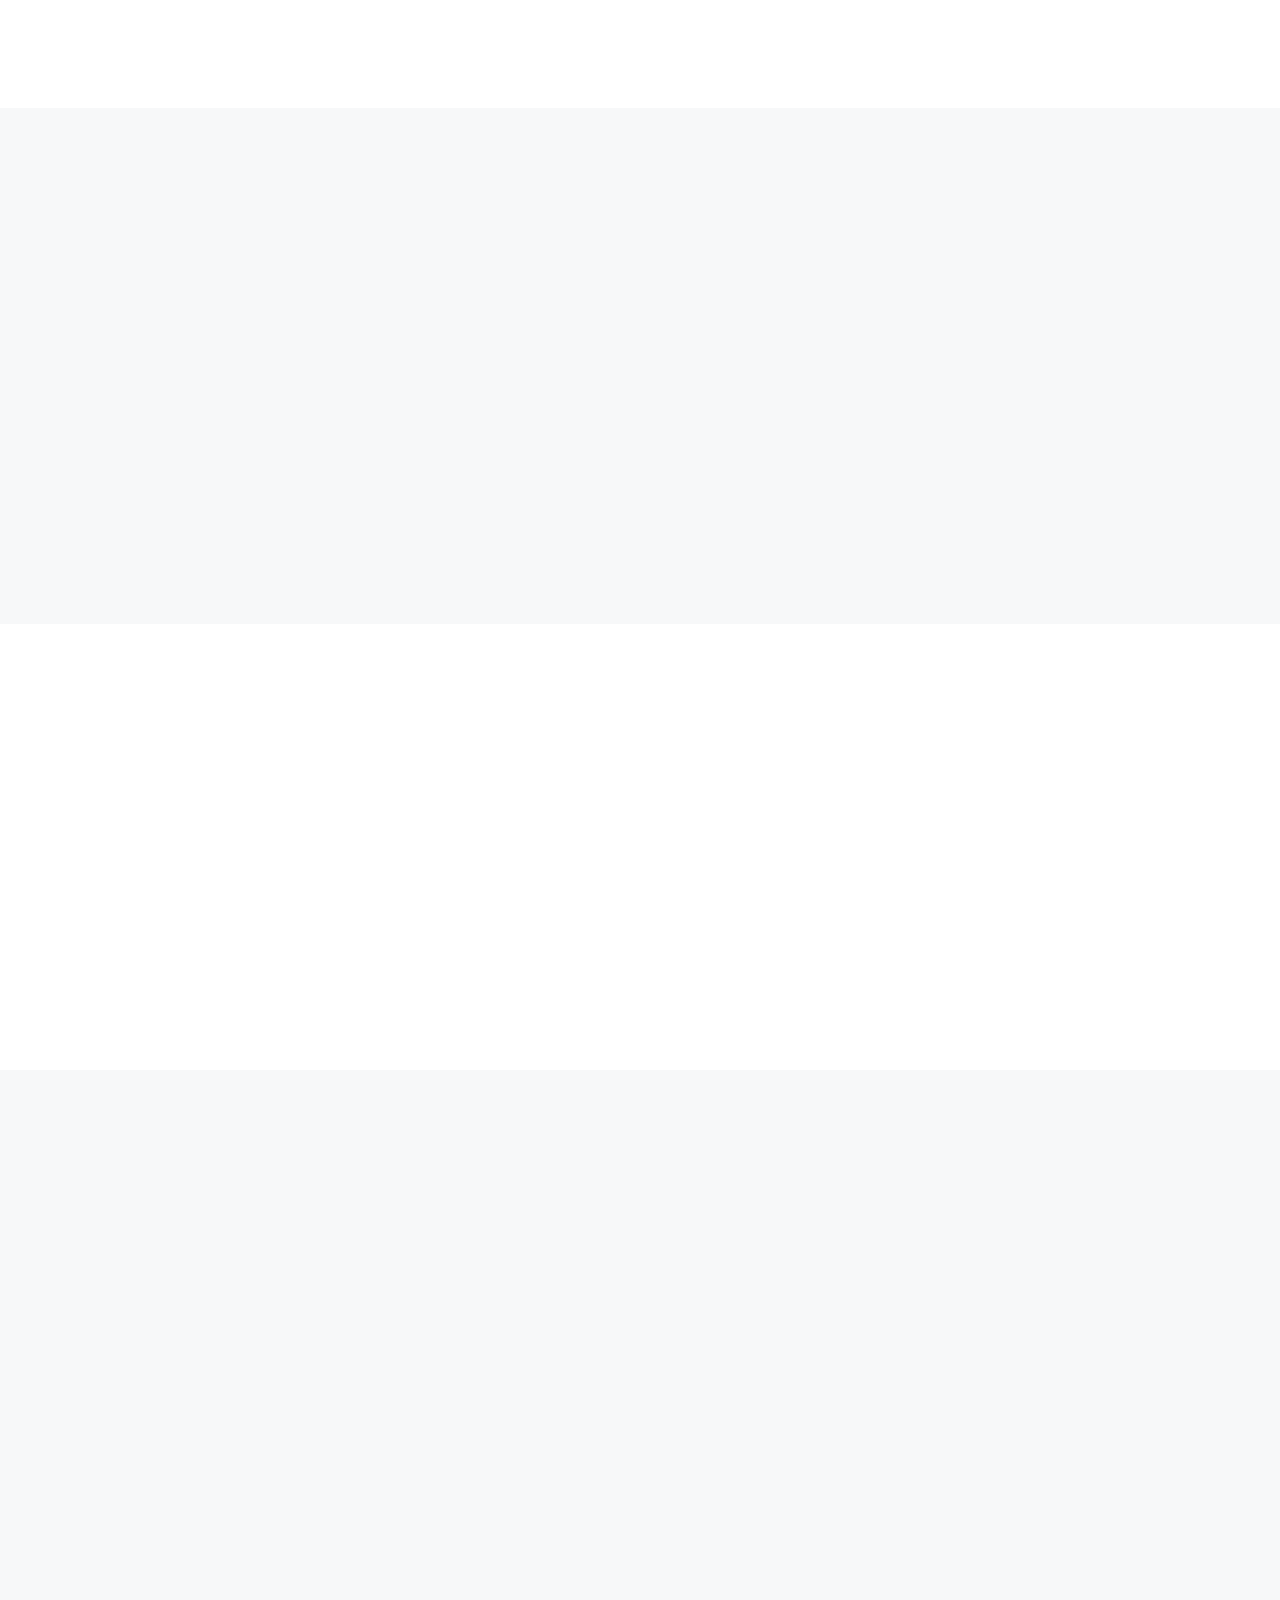
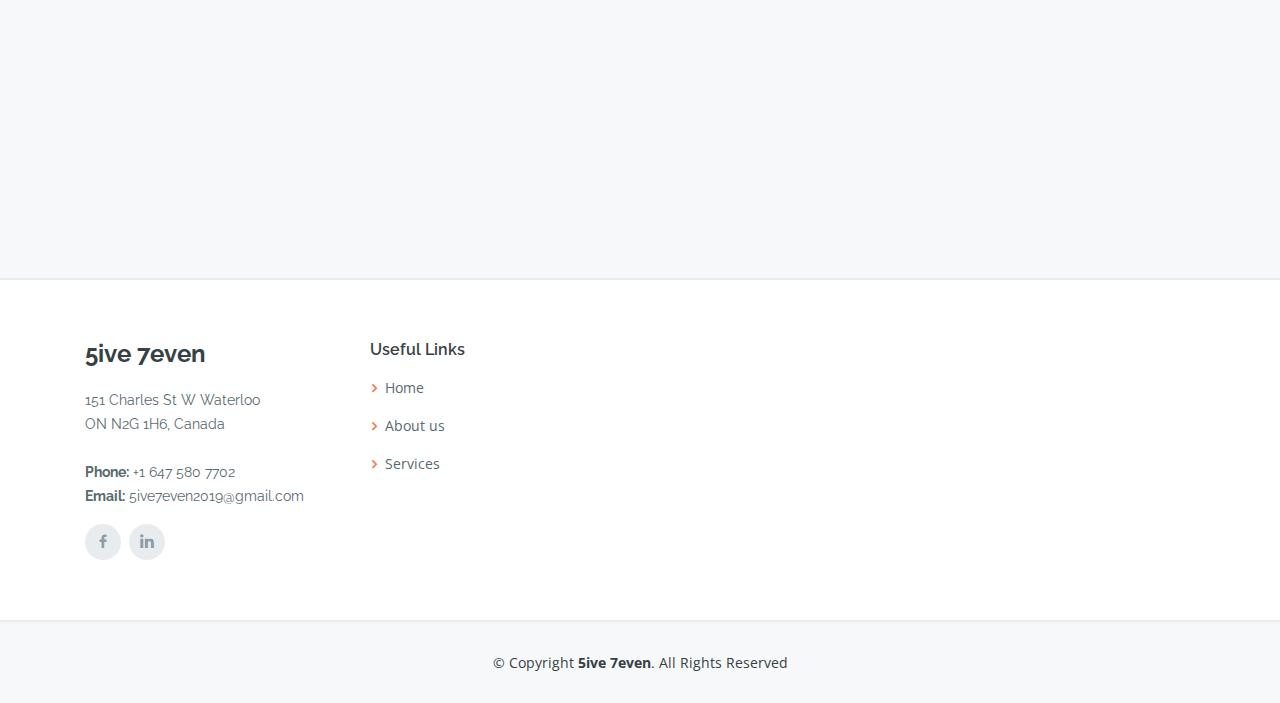
==== commit 9e205aea: "Update index.html" ====
--- a/index.html
+++ b/index.html
@@ -441,7 +441,7 @@
               </div>
               <iframe
 
-                src="https://www.google.com/maps/embed?pb=!1m18!1m12!1m3!1d2896.4615878905774!2d-80.50035838489423!3d43.45095967350347!2m3!1f0!2f0!3f0!3m2!1i1024!2i768!4f13.1!3m3!1m2!1s0x0%3A0xbaa90f5337f666fa!2sThe%20Tannery!5e0!3m2!1sen!2sca!4v1624373941256!5m2!1sen!2sca" width="600" height="450" style="border:0;" allowfullscreen="" loading="lazy""
+                src="https://www.google.com/maps/embed?pb=!1m18!1m12!1m3!1d2896.4615878905774!2d-80.50035838489423!3d43.45095967350347!2m3!1f0!2f0!3f0!3m2!1i1024!2i768!4f13.1!3m3!1m2!1s0x0%3A0xbaa90f5337f666fa!2sThe%20Tannery!5e0!3m2!1sen!2sca!4v1624373941256!5m2!1sen!2sca""
                 frameborder="0" style="border:0; width: 100%; height: 290px;" allowfullscreen></iframe>
             </div>
 
